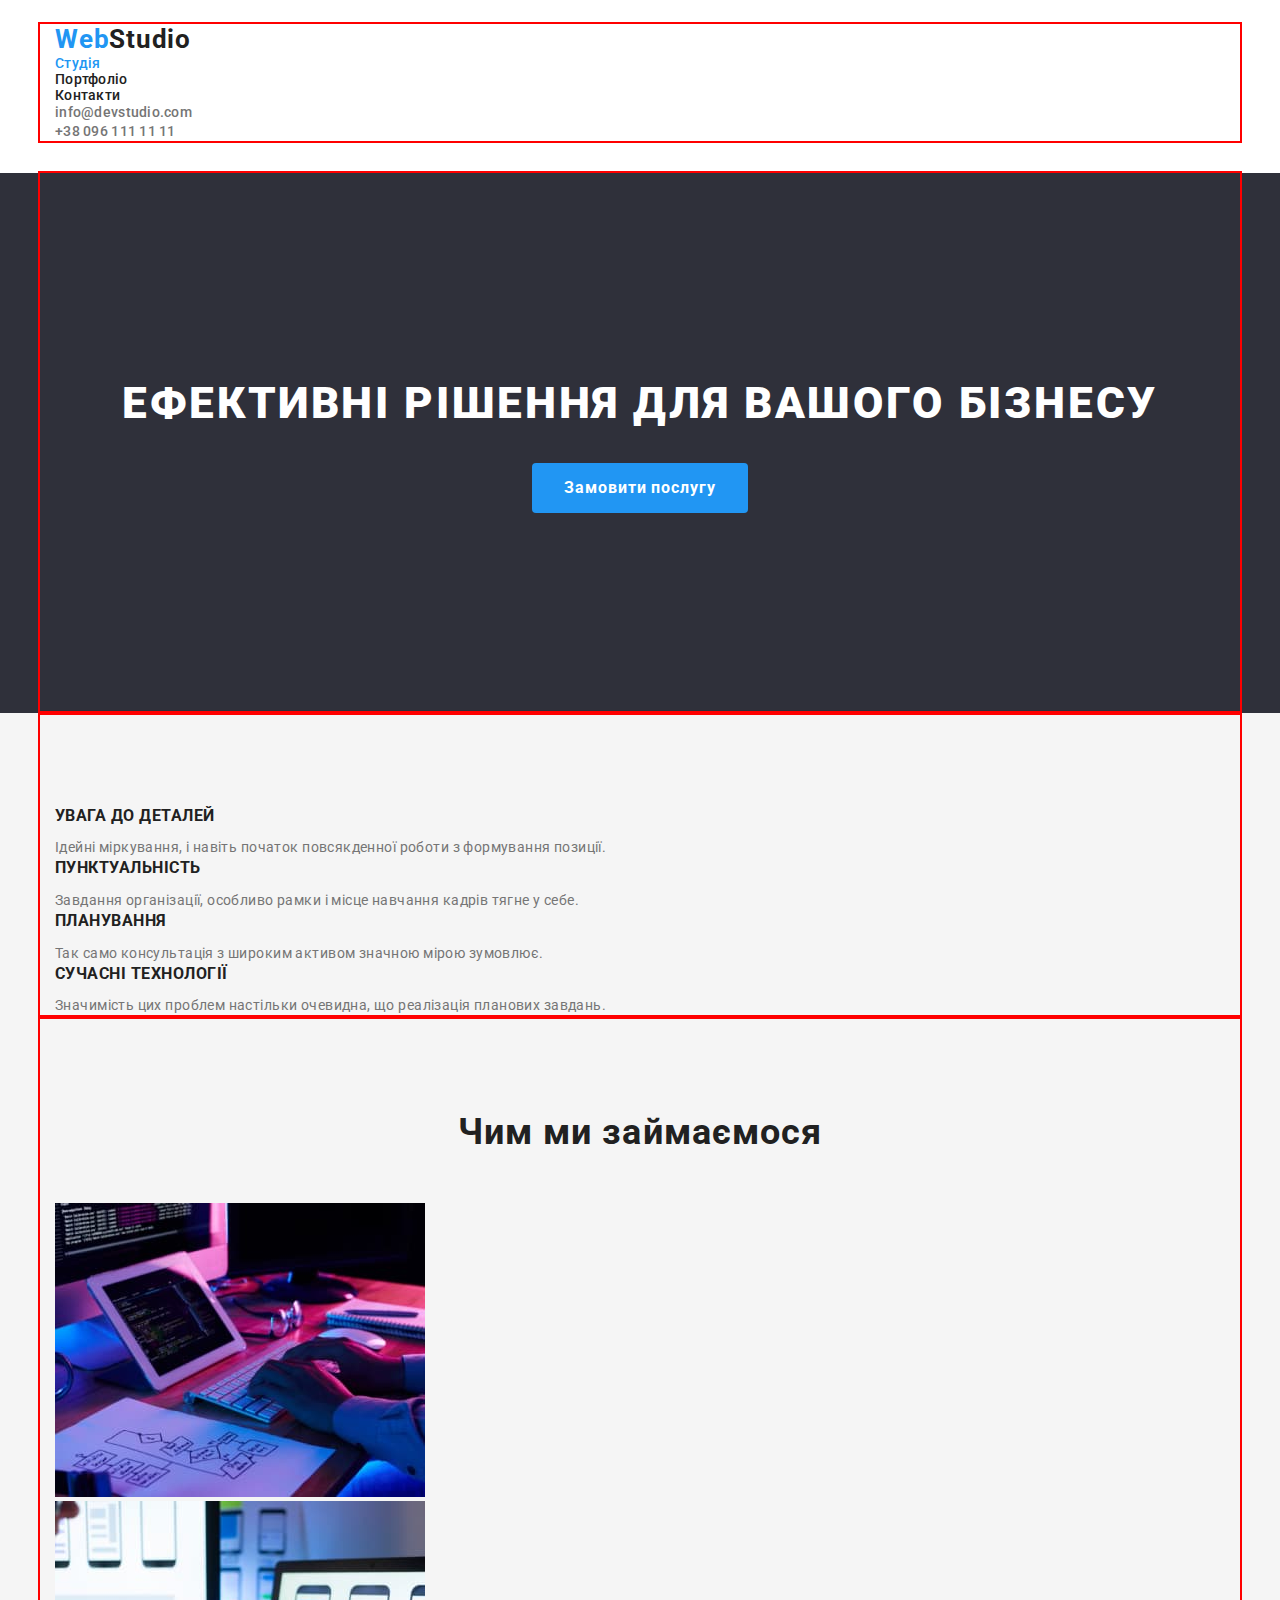
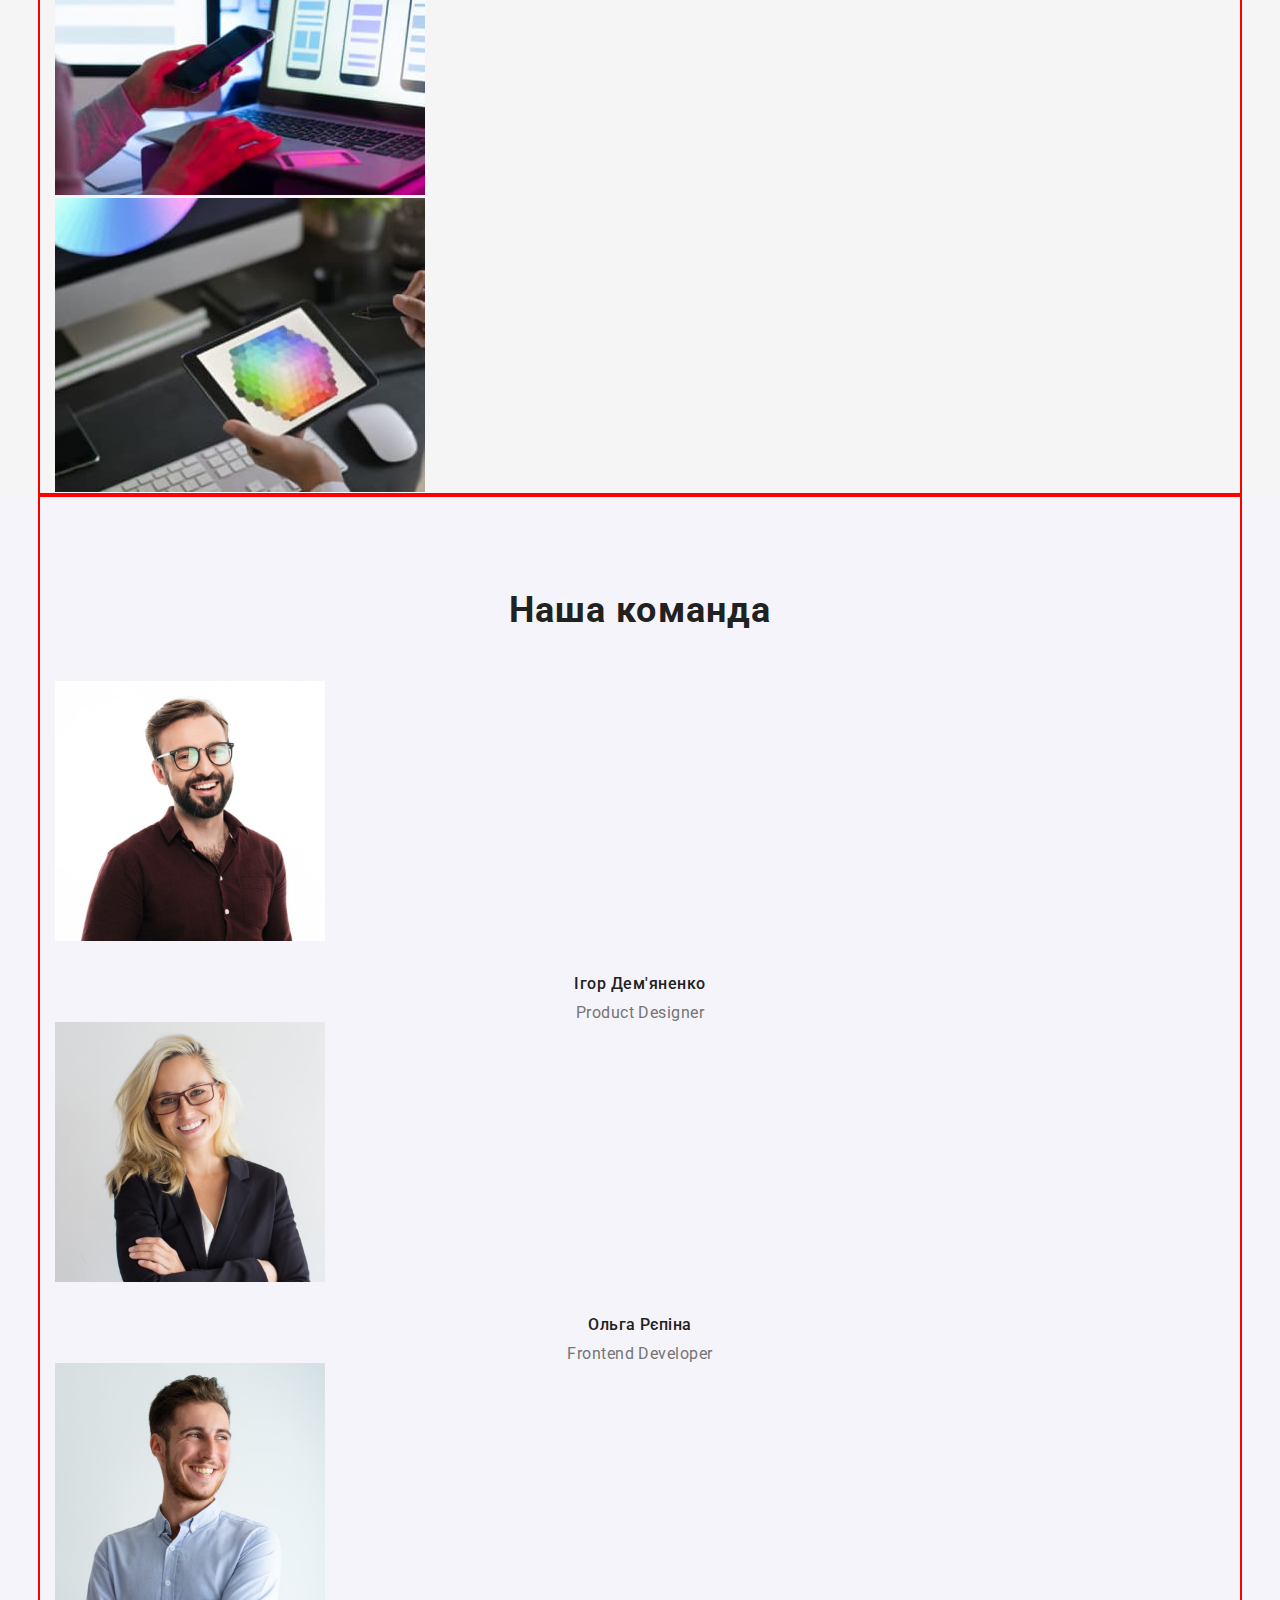
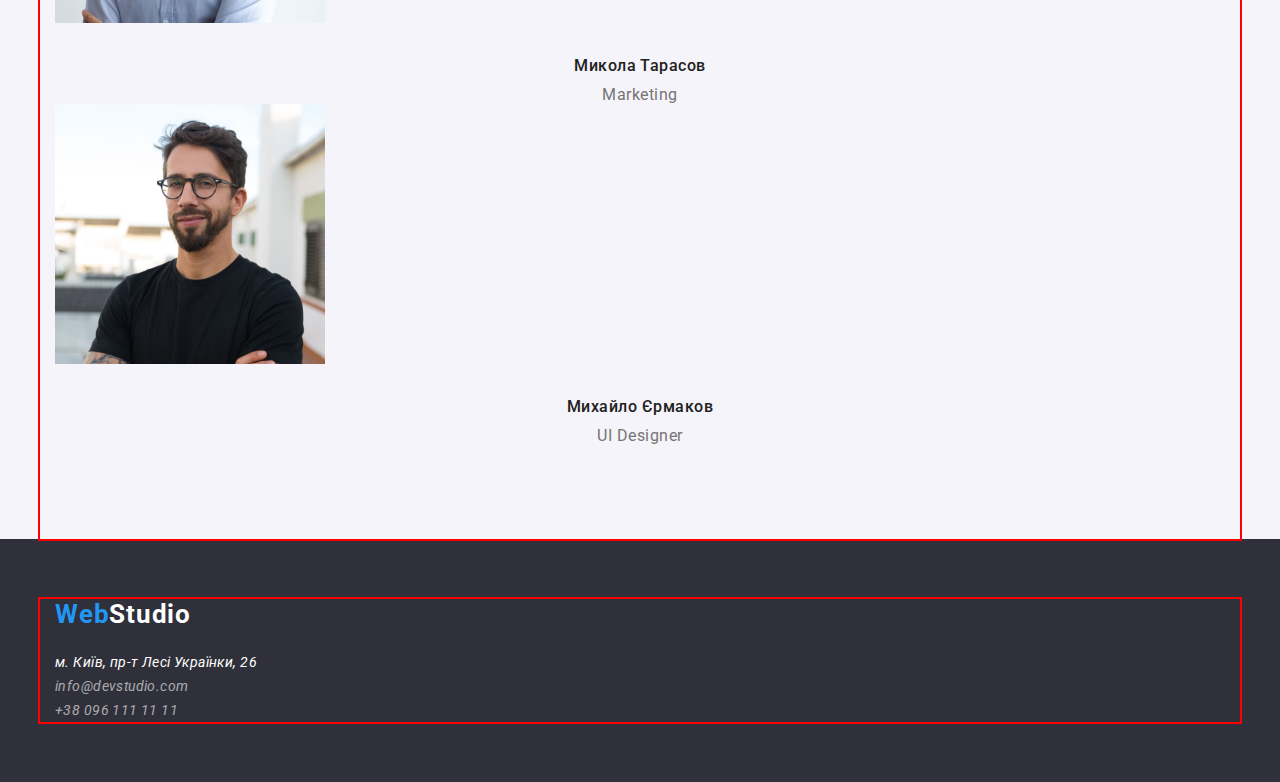
==== index.html @ 2f275de1 "changes" ====
<!DOCTYPE html>
<html lang="en">
  <head>
    <meta charset="UTF-8" />
    <meta http-equiv="X-UA-Compatible" content="IE=edge" />
    <meta name="viewport" content="width=device-width, initial-scale=1.0" />
    <title>Homework</title>
    <link rel="preconnect" href="https://fonts.googleapis.com" />
    <link rel="preconnect" href="https://fonts.gstatic.com" crossorigin />
    <link
      href="https://fonts.googleapis.com/css2?family=Raleway:wght@700&family=Roboto:wght@400;500;700;900&display=swap"
      rel="stylesheet"
    />
    <link
      rel="stylesheet"
      href="https://cdnjs.cloudflare.com/ajax/libs/modern-normalize/1.1.0/modern-normalize.min.css"
    />
    <link rel="stylesheet" href="./css/styles.css" />
  </head>

  <body class="body">
    <header class="page-header">
      <div class="container container-header">
        
        <!-- Header- Logo+navigators -->

        <nav>
          <a href="/" class="interactive-element logo logo-header"
            ><span class="logo-web">Web</span
            ><span class="logo-studio">Studio</span></a
          >
          <ul class="list">
            <li>
              <a
                href="./index.html"
                class="header-list-link interactive-element link header-active-link"
                >Студія</a
              >
            </li>
            <li>
              <a
                href="./portfolio.html"
                class="header-list-link interactive-element link"
                >Портфоліо
              </a>
            </li>
            <li>
              <a href="#" class="header-list-link interactive-element link"
                >Контакти</a
              >
            </li>
          </ul>
        </nav>

        <!-- Contacts-Header -->

        <ul class="list">
          <li>
            <a
              href="mailto:info@devstudio.com"
              class="contacts-mail interactive-element"
              >info@devstudio.com</a
            >
          </li>
          <li>
            <a href="tel:+380961111111" class="contacts-tel interactive-element"
              >+38 096 111 11 11</a
            >
          </li>
        </ul>
      </div>
    </header>

    <main>
      <!-- Hero -->

      <section class="hero-page">
        <div class="container">
          <h1 class="hero-title">Ефективні рішення для вашого бізнесу</h1>
          <button type="button" class="hero-title-button">
            Замовити послугу
          </button>
        </div>
      </section>

      <!-- Opportunities -->

      <section class="page-after-hero">
        <section class="opportunities-page">
          <div class="container">
            <h2 hidden>Наші пропозиції</h2>
            <ul class="list opportunities-list">
              <li>
                <h3 class="opportunities-title">УВАГА ДО ДЕТАЛЕЙ</h3>
                <p class="opportunities-text">
                  Ідейні міркування, і навіть початок повсякденної роботи з
                  формування позиції.
                </p>
              </li>
              <li>
                <h3 class="opportunities-title">ПУНКТУАЛЬНІСТЬ</h3>
                <p class="opportunities-text">
                  Завдання організації, особливо рамки і місце навчання кадрів
                  тягне у себе.
                </p>
              </li>
              <li>
                <h3 class="opportunities-title">ПЛАНУВАННЯ</h3>
                <p class="opportunities-text">
                  Так само консультація з широким активом значною мірою
                  зумовлює.
                </p>
              </li>
              <li>
                <h3 class="opportunities-title">СУЧАСНІ ТЕХНОЛОГІЇ</h3>
                <p class="opportunities-text">
                  Значимість цих проблем настільки очевидна, що реалізація
                  планових завдань.
                </p>
              </li>
            </ul>
          </div>
        </section>

        <!-- What do we do?-->

        <section>
          <div class="container">
            <h2 class="what-we-do">Чим ми займаємося</h2>
            <ul class="list wwd-photo-list">
              <li>
                <img src="./images/image1.jpg" alt="computer" width="370" />
              </li>
              <li>
                <img src="./images/images2.jpg" alt="mobile" width="370" />
              </li>
              <li>
                <img src="./images/image3.jpg" alt="tablet" width="370" />
              </li>
            </ul>
          </div>
        </section>

        <!-- Team -->

        <section class="team-page">
          <div class="container">
            <h2 class="team-title">Наша команда</h2>
            <ul class="list list-team-images">
              <li>
                <img
                  src="./images/person1.jpg"
                  alt="Igor"
                  width="270"
                  class="images-team"
                />
                <h3 class="worker">Ігор Дем'яненко</h3>
                <p class="position">Product Designer</p>
              </li>
              <li>
                <img
                  src="./images/person2.jpg"
                  alt="Olga"
                  width="270"
                  class="images-team"
                />
                <h3 class="worker">Ольга Рєпіна</h3>
                <p class="position">Frontend Developer</p>
              </li>
              <li>
                <img
                  src="./images/person3.jpg"
                  alt="Mykola"
                  width="270"
                  class="images-team"
                />
                <h3 class="worker">Микола Тарасов</h3>
                <p class="position">Marketing</p>
              </li>
              <li>
                <img
                  src="./images/person4.jpg"
                  alt="Mykhailo"
                  width="270"
                  class="images-team"
                />
                <h3 class="worker">Михайло Єрмаков</h3>
                <p class="position">UI Designer</p>
              </li>
            </ul>
          </div>
        </section>
      </section>
    </main>

    <!-- Footer -->

    <footer class="footer">
      <div class="container">

        <!-- Logo2 -->

        <a href="/" class="interactive-element logo logo-footer">
          <span class="logo-web">Web</span
          ><span class="logo-studio-footer">Studio</span></a
        >

        <!-- Address -->

        <address class="address-content">
          <ul class="list">
            <li class="footer-first-li">
              <a
                href="https://goo.gl/maps/HX44u6QqczXMJnG8A"
                target="_blank"
                rel="noopener norefferer nofollow"
                class="interactive-element address link"
              >
                м. Київ, пр-т Лесі Українки, 26
              </a>
            </li>
            <li class="footer-second-li">
              <a
                href="emailto:info@devstudio.com"
                class="footer-mail interactive-element address link"
                >info@devstudio.com</a
              >
            </li>
            <li class="footer-third-li">
              <a
                href="tel:+380961111111"
                class="footer-tel interactive-element address link"
                >+38 096 111 11 11</a
              >
            </li>
          </ul>
        </address>
      </div>
    </footer>
  </body>
</html>
---- css/styles.css ----
:root {
  --main-color: #ffffff;
  --accend-color: #2196f3;
  --black-color: #212121;
  --gray-color: #757575;
  --darkgray-color: #2f303a;
  --rgba-color: rgba(255, 255, 255, 0.6);
  --button-color: #f5f4fa;
  --button-active: #188ce8;
  --background-color-second: #F5F5F5;

  --specific-position: 94px;
  --specific-second-position: 30px;
}

h1,
h2,
h3,
h4,
h5,
h6,
p,
ul {
  margin-top: 0;
  margin-bottom: 0;
  padding: 0;
}

.body {
  font-family: "Roboto", sans-serif;
  font-size: 14px;
  background-color: var(--main-color);
  color: var(--black-color);
}

.container {
  width: 1200px;
  margin: 0 auto;
  padding: 0 15px;

  outline: 2px solid red;
}

.list {
  list-style: none;
  padding: 0;
  margin: 0;

}

/* Header */

.page-header {
        background-color: var(--main-color);
        padding-top: 24px; 
        padding-bottom: 32px;
}

/* Logo */

.logo {
  font-weight: 700;
  font-size: 26px;
  line-height: calc(31 / 26);
  letter-spacing: 0.03em;

  text-decoration: none;
}

.logo-header {
  padding-bottom: 25px;
}

.logo-web {
  color: var(--accend-color);
}

.logo-studio {
  color: var(--black-color);
}

/* Header Navigation List */

.link {
  text-decoration: none;
}

.header-list-link {
  font-weight: 500;
  line-height: calc(16 / 14);
  letter-spacing: 0.02em;
  color: var(--black-color);
}

.header-active-link {
  color: var(--accend-color);
}

/* Contacts */

.contacts-mail {
  font-weight: 500;
  line-height: calc(16 / 12);
  letter-spacing: 0.02em;
  text-decoration: none;
  color: var(--gray-color);
}

.contacts-tel {
  font-weight: 500;
  line-height: calc(16 / 12);
  letter-spacing: 0.02em;
  text-decoration: none;

  color: var(--gray-color);
}

/* Hero */

.hero-page {
  background-color: var(--darkgray-color);
  text-align: center;
}

.hero-title {
  font-weight: 900;
  font-size: 44px;
  line-height: calc(60 / 44);
  text-align: center;
  letter-spacing: 0.06em;
  text-transform: uppercase;

  color: var(--main-color);

  padding-top: 200px;

}

.hero-title-button {
  font-weight: 700;
  font-size: 16px;
  line-height: calc(30 / 16);
  display: flex;
  align-items: center;
  letter-spacing: 0.06em;
  font-family: inherit;
  cursor: pointer;

  color: var(--main-color);
  background-color: var(--accend-color);

  display: inline-block;
  
  margin-top: var(--specific-second-position); 
  margin-bottom: 200px;
  
  border-radius: 4px;
  border: none;
  min-width: 216px;

  padding: 10px 32px;
}

/* Opportunities */

.page-after-hero {
  background-color: var(--background-color-second)
}

.opportunities-list {
  padding-top: var(--specific-position);
}

.opportunities-title {
  font-weight: 700;
  line-height: calc(16 / 14);
  letter-spacing: 0.03em;
  text-transform: uppercase;

  color: var(--black-color);
}

.opportunities-text {
  font-weight: 400;
  line-height: calc(24 / 14);
  letter-spacing: 0.03em;

  color: var(--gray-color);

  margin-top: 10px;
}



/* What do we do? */

.what-we-do {
  font-weight: 700;
  font-size: 36px;
  line-height: calc(42 / 36);
  text-align: center;
  letter-spacing: 0.03em;

  color: var(--black-color);

  padding-top: var(--specific-position);
}

.wwd-photo-list {
  padding-top: 50px;
}

/* Team */

.team-page {
  background-color: var(--button-color);
}

.team-title {
  font-weight: 700;
  font-size: 36px;
  line-height: calc(42 / 36);
  text-align: center;
  letter-spacing: 0.03em;

  color: var(--black-color);

  padding-top: var(--specific-position);
}

.list-team-images {
  padding-top: 50px;
  padding-bottom: var(--specific-position);
}

.worker {
  font-weight: 500;
  font-size: 16px;
  line-height: calc(19 / 16);
  text-align: center;
  letter-spacing: 0.03em;

  color: var(--black-color);

  padding-top: var(--specific-second-position);
}

.position {
  font-weight: 400;
  font-size: 16px;
  line-height: calc(19 / 16);
  text-align: center;
  letter-spacing: 0.03em;

  color: var(--gray-color);

  padding-top: 10px;
}

/* Footer */

.footer {
  background-color: var(--darkgray-color);
  padding-top: 60px;
  padding-bottom: 60px;
}

.logo-studio-footer {
  color: var(--main-color);
}

.address {
  font-weight: 400;
  line-height: calc(24 / 14);
  letter-spacing: 0.03em;
  color: var(--main-color);
}

.address-content {
  margin-top: 20px;
}

.footer-mail {
  color: var(--rgba-color);
  margin-top: 9px;
}

.footer-tel {
  color: var(--rgba-color);
  margin-top: 9px;
}

/* All interactive elements */

.interactive-element:hover {
  color: var(--accend-color);
}

.interactive-element:focus {
  color: var(--accend-color);
}

/* Portfolio page */

.portfolio-page {
  background-color: var(--background-color-second);
  padding-bottom: var(--specific-position);
}

/* Buttons */

.button-list {
  list-style: none;
  
  padding-top: var(--specific-position);

}

.portfolio-buttons {
  font-family: inherit;
  font-weight: 500;
  font-size: 16px;
  line-height: calc(24 / 16);
  text-align: center;
  letter-spacing: 0.03em;
  cursor: pointer;
}

.button-all {
  color: var(--main-color);
  background-color: var(--accend-color);
}

.button {
  color: var(--black-color);
  background-color: var(--button-color);
}

.portfolio-buttons:hover {
  color: var(--button-active);
  background-color: var(--main-color);
}

.portfolio-buttons:focus {
  background-color: var(--main-color);
  color: var(--button-active);
}

/* Photos */

.gallery-list {
  list-style: none;

  margin-top: 34px;
}

.galley-name {
  font-weight: 700;
  font-size: 18px;
  line-height: calc(36 / 18);
  letter-spacing: 0.06em;

  margin-top: 9px;
}

.gallery-describtion {
  font-weight: 400;
  font-size: 16px;
  line-height: var(--specific-second-position);
  letter-spacing: 0.03em;

  color: var(--gray-color);

  margin-top: 4px;
}

.second-photo-column {
  margin-top: var(--specific-second-position);
}

.third-photo-column {
  margin-top: var(--specific-second-position);
}
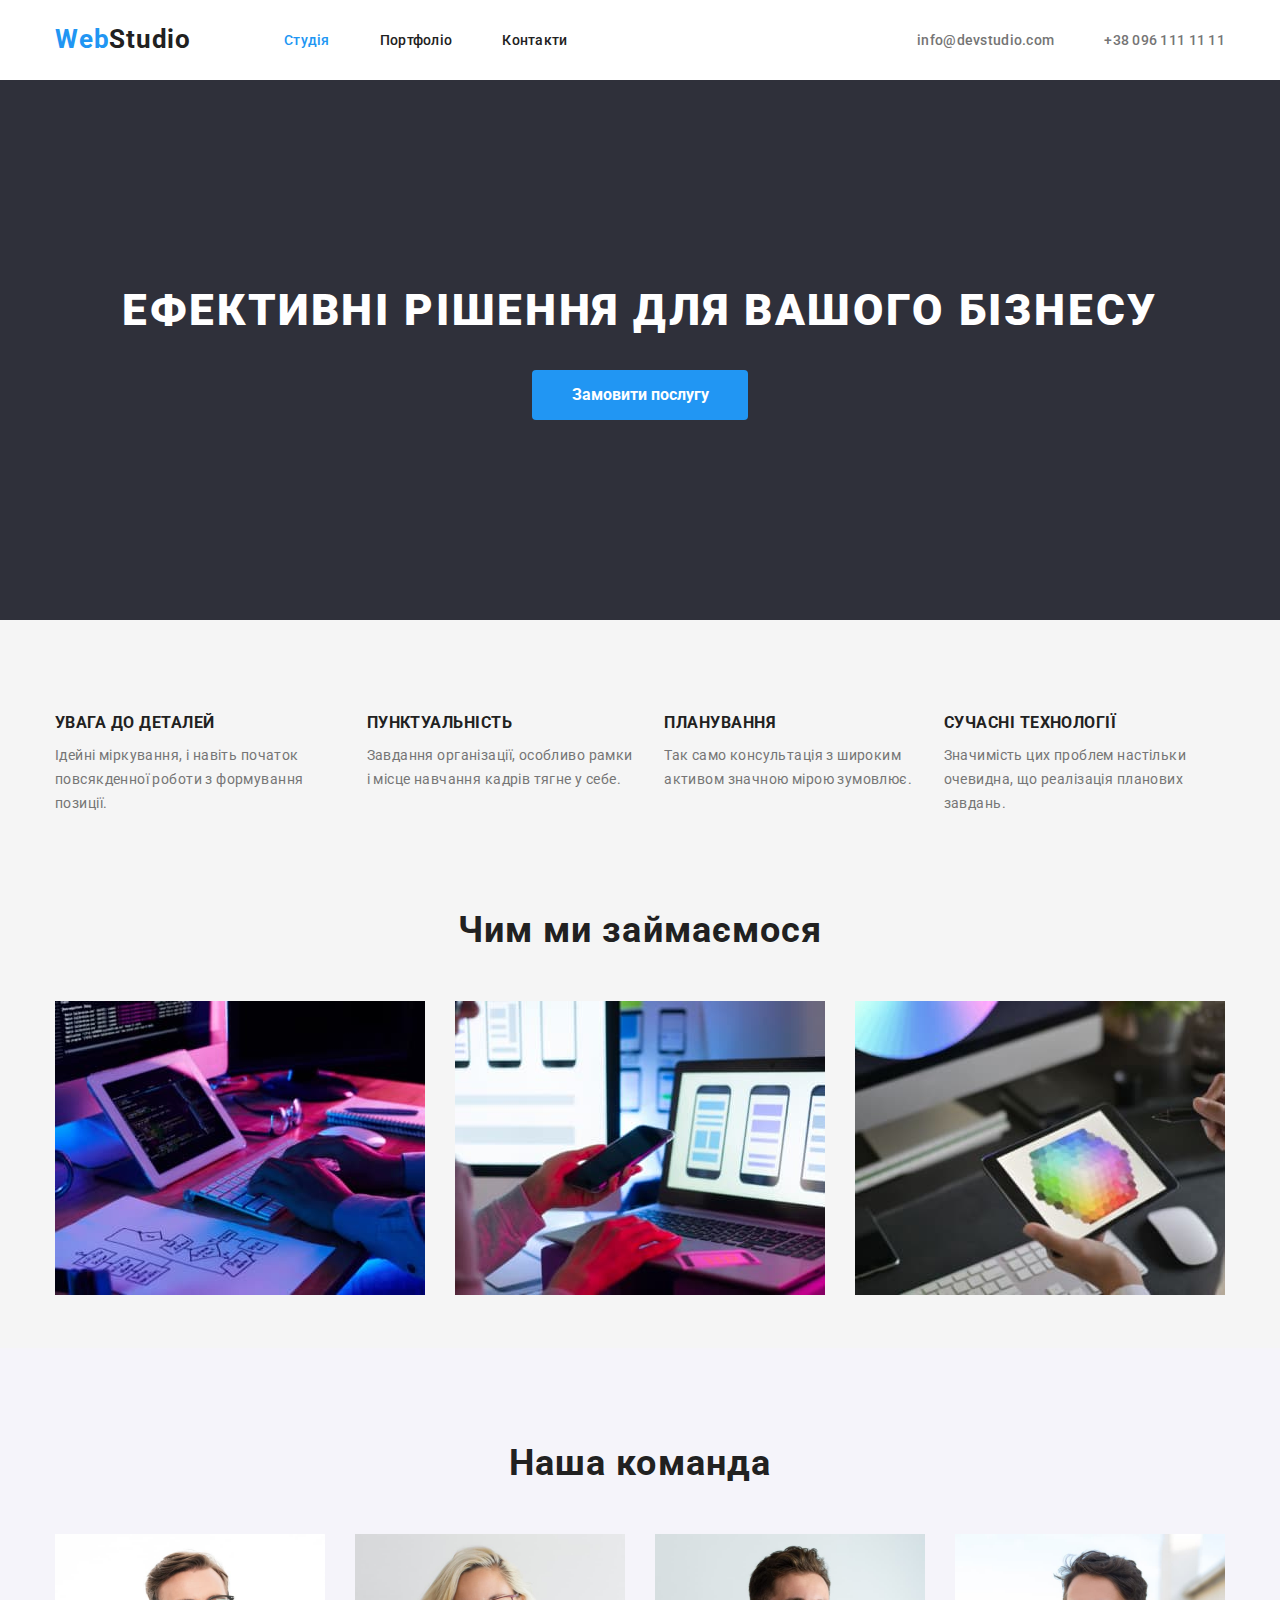
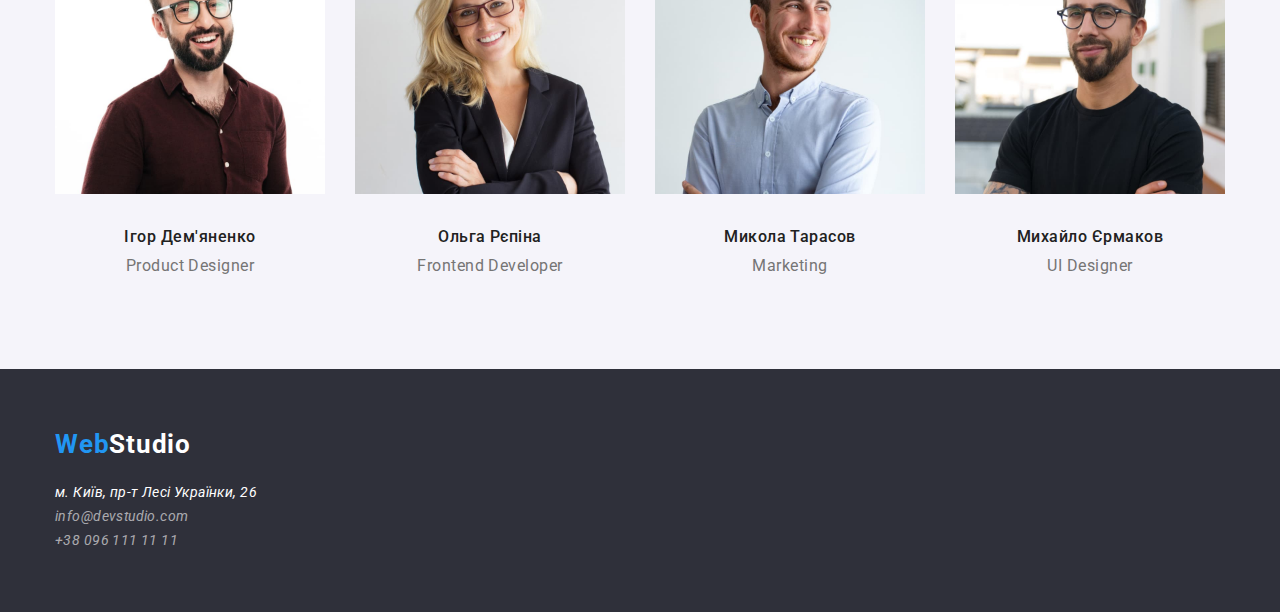
==== commit c7ab20fa: "changing" ====
--- a/index.html
+++ b/index.html
@@ -19,59 +19,43 @@
   </head>
 
   <body class="body">
-    <header class="page-header">
-      <div class="container container-header">
-        
-        <!-- Header- Logo+navigators -->
-
-        <nav>
-          <a href="/" class="interactive-element logo logo-header"
-            ><span class="logo-web">Web</span
-            ><span class="logo-studio">Studio</span></a
-          >
-          <ul class="list">
-            <li>
-              <a
-                href="./index.html"
-                class="header-list-link interactive-element link header-active-link"
-                >Студія</a
-              >
-            </li>
-            <li>
-              <a
-                href="./portfolio.html"
-                class="header-list-link interactive-element link"
-                >Портфоліо
-              </a>
-            </li>
-            <li>
-              <a href="#" class="header-list-link interactive-element link"
-                >Контакти</a
-              >
-            </li>
-          </ul>
-        </nav>
-
-        <!-- Contacts-Header -->
-
-        <ul class="list">
-          <li>
-            <a
-              href="mailto:info@devstudio.com"
-              class="contacts-mail interactive-element"
-              >info@devstudio.com</a
-            >
+  <header class="page-header">
+    <div class="container container-header">
+  
+      <!-- Header- Logo+navigators -->
+  
+      <nav class="header-nav">
+        <a href="/" class="interactive-element logo logo-header"><span class="logo-web">Web</span><span
+            class="logo-studio">Studio</span></a>
+        <ul class="list header-nav-list">
+          <li class="item">
+            <a href="./index.html" class="header-list-link interactive-element link header-active-link">Студія</a>
           </li>
-          <li>
-            <a href="tel:+380961111111" class="contacts-tel interactive-element"
-              >+38 096 111 11 11</a
-            >
+          <li class="item">
+            <a href="./portfolio.html" class="header-list-link interactive-element link">Портфоліо
+            </a>
+          </li>
+          <li class="item">
+            <a href="#" class="header-list-link interactive-element link">Контакти</a>
           </li>
         </ul>
-      </div>
-    </header>
+      </nav>
+  
+      <!-- Contacts -->
+  
+      <ul class="list list-contacts">
+        <li class="item">
+          <a href="mailto:info@devstudio.com" class="contacts-mail interactive-element">info@devstudio.com</a>
+        </li>
+        <li>
+          <a href="tel:+380961111111" class="contacts-tel interactive-element">+38 096 111 11 11</a>
+        </li class="item">
+      </ul>
+    </div>
+  </header>
 
     <main>
+
       <!-- Hero -->
 
       <section class="hero-page">
@@ -84,62 +68,62 @@
       </section>
 
       <!-- Opportunities -->
-
-      <section class="page-after-hero">
-        <section class="opportunities-page">
-          <div class="container">
-            <h2 hidden>Наші пропозиції</h2>
-            <ul class="list opportunities-list">
-              <li>
-                <h3 class="opportunities-title">УВАГА ДО ДЕТАЛЕЙ</h3>
-                <p class="opportunities-text">
-                  Ідейні міркування, і навіть початок повсякденної роботи з
-                  формування позиції.
-                </p>
-              </li>
-              <li>
-                <h3 class="opportunities-title">ПУНКТУАЛЬНІСТЬ</h3>
-                <p class="opportunities-text">
-                  Завдання організації, особливо рамки і місце навчання кадрів
-                  тягне у себе.
-                </p>
-              </li>
-              <li>
-                <h3 class="opportunities-title">ПЛАНУВАННЯ</h3>
-                <p class="opportunities-text">
-                  Так само консультація з широким активом значною мірою
-                  зумовлює.
-                </p>
-              </li>
-              <li>
-                <h3 class="opportunities-title">СУЧАСНІ ТЕХНОЛОГІЇ</h3>
-                <p class="opportunities-text">
-                  Значимість цих проблем настільки очевидна, що реалізація
-                  планових завдань.
-                </p>
-              </li>
-            </ul>
-          </div>
-        </section>
-
-        <!-- What do we do?-->
-
-        <section>
-          <div class="container">
-            <h2 class="what-we-do">Чим ми займаємося</h2>
-            <ul class="list wwd-photo-list">
-              <li>
-                <img src="./images/image1.jpg" alt="computer" width="370" />
-              </li>
-              <li>
-                <img src="./images/images2.jpg" alt="mobile" width="370" />
-              </li>
-              <li>
-                <img src="./images/image3.jpg" alt="tablet" width="370" />
-              </li>
-            </ul>
-          </div>
-        </section>
+<section class="page-after-hero">
+<section class="opportunities-page">
+  <div class="container opportunities-container">
+    <h2 hidden>Наші пропозиції</h2>
+    <ul class="list opportunities-list">
+      <li class="item">
+        <h3 class="opportunities-title">УВАГА ДО ДЕТАЛЕЙ</h3>
+        <p class="opportunities-text">
+          Ідейні міркування, і навіть початок повсякденної роботи з
+          формування позиції.
+        </p>
+      </li>
+      <li class="item">
+        <h3 class="opportunities-title">ПУНКТУАЛЬНІСТЬ</h3>
+        <p class="opportunities-text">
+          Завдання організації, особливо рамки і місце навчання кадрів
+          тягне у себе.
+        </p>
+      </li>
+      <li class="item">
+        <h3 class="opportunities-title">ПЛАНУВАННЯ</h3>
+        <p class="opportunities-text">
+          Так само консультація з широким активом значною мірою
+          зумовлює.
+        </p>
+      </li>
+      <li class="item">
+        <h3 class="opportunities-title">СУЧАСНІ ТЕХНОЛОГІЇ</h3>
+        <p class="opportunities-text">
+          Значимість цих проблем настільки очевидна, що реалізація
+          планових завдань.
+        </p>
+      </li>
+    </ul>
+  </div>
+</section>
+
+<!-- What do we do?-->
+
+<section>
+  <div class="container">
+    <h2 class="what-we-do">Чим ми займаємося</h2>
+    <ul class="list wwd-photo-list">
+      <li class="item">
+        <img src="./images/image1.jpg" alt="computer" width="370" />
+      </li>
+      <li class="item">
+        <img src="./images/images2.jpg" alt="mobile" width="370" />
+      </li>
+      <li class="item">
+        <img src="./images/image3.jpg" alt="tablet" width="370" />
+      </li>
+    </ul>
+  </div>
+</section>
+</section>
 
         <!-- Team -->
 
@@ -147,7 +131,7 @@
           <div class="container">
             <h2 class="team-title">Наша команда</h2>
             <ul class="list list-team-images">
-              <li>
+              <li class="item">
                 <img
                   src="./images/person1.jpg"
                   alt="Igor"
@@ -157,7 +141,7 @@
                 <h3 class="worker">Ігор Дем'яненко</h3>
                 <p class="position">Product Designer</p>
               </li>
-              <li>
+              <li class="item">
                 <img
                   src="./images/person2.jpg"
                   alt="Olga"
@@ -167,7 +151,7 @@
                 <h3 class="worker">Ольга Рєпіна</h3>
                 <p class="position">Frontend Developer</p>
               </li>
-              <li>
+              <li class="item">
                 <img
                   src="./images/person3.jpg"
                   alt="Mykola"
@@ -177,7 +161,7 @@
                 <h3 class="worker">Микола Тарасов</h3>
                 <p class="position">Marketing</p>
               </li>
-              <li>
+              <li class="item">
                 <img
                   src="./images/person4.jpg"
                   alt="Mykhailo"
@@ -189,7 +173,6 @@
               </li>
             </ul>
           </div>
-        </section>
       </section>
     </main>
 
@@ -197,7 +180,6 @@
 
     <footer class="footer">
       <div class="container">
-
         <!-- Logo2 -->
 
         <a href="/" class="interactive-element logo logo-footer">
--- a/css/styles.css
+++ b/css/styles.css
@@ -27,6 +27,12 @@
   padding: 0;
 }
 
+.list {
+  list-style: none;
+  padding: 0;
+  margin: 0;
+}
+
 .body {
   font-family: "Roboto", sans-serif;
   font-size: 14px;
@@ -38,26 +44,28 @@
   width: 1200px;
   margin: 0 auto;
   padding: 0 15px;
-
-  outline: 2px solid red;
-}
-
-.list {
-  list-style: none;
-  padding: 0;
-  margin: 0;
-
+}
+
+.link {
+  text-decoration: none;
 }
 
 /* Header */
 
 .page-header {
         background-color: var(--main-color);
-        padding-top: 24px; 
-        padding-bottom: 32px;
+}
+
+.container-header {
+  display: flex;
 }
 
 /* Logo */
+
+.header-nav {
+  display: flex;
+  align-items: center;
+}
 
 .logo {
   font-weight: 700;
@@ -69,6 +77,12 @@
 }
 
 .logo-header {
+  display: flex;
+  align-content: center; 
+  justify-content: flex-end;
+
+  margin-right: 93px;
+  padding-top: 24px;
   padding-bottom: 25px;
 }
 
@@ -82,29 +96,61 @@
 
 /* Header Navigation List */
 
-.link {
-  text-decoration: none;
+.header-nav {
+  display: flex;
+}
+
+.header-nav-list {
+  display: flex;
+  /* margin-right: 344px; */
+}
+
+.header-nav-list .item {
+margin-right: 50px;
+}
+
+.header-nav-list .item:last-child {
+  margin-right: 0;
 }
 
 .header-list-link {
   font-weight: 500;
   line-height: calc(16 / 14);
   letter-spacing: 0.02em;
-  color: var(--black-color);
-}
+
+  color: var(--black-color);
+
+  display: block;
+  padding-top: 32px;
+  padding-bottom: 32px;
+}
+
 
 .header-active-link {
   color: var(--accend-color);
 }
 
 /* Contacts */
+
+.list-contacts {
+  display: flex;
+  align-items: center;
+  margin-left: auto;
+}
+
+.list-contacts .item + .item {
+  margin-left: 50px;
+}
 
 .contacts-mail {
   font-weight: 500;
   line-height: calc(16 / 12);
   letter-spacing: 0.02em;
   text-decoration: none;
+  
   color: var(--gray-color);
+
+  margin-right: 50px;
 }
 
 .contacts-tel {
@@ -141,12 +187,9 @@
   font-weight: 700;
   font-size: 16px;
   line-height: calc(30 / 16);
-  display: flex;
-  align-items: center;
-  letter-spacing: 0.06em;
   font-family: inherit;
   cursor: pointer;
-
+  
   color: var(--main-color);
   background-color: var(--accend-color);
 
@@ -170,6 +213,12 @@
 
 .opportunities-list {
   padding-top: var(--specific-position);
+
+  display: flex;
+}
+
+.opportunities-list .item + .item {
+  margin-left: 30px;
 }
 
 .opportunities-title {
@@ -180,6 +229,7 @@
 
   color: var(--black-color);
 }
+
 
 .opportunities-text {
   font-weight: 400;
@@ -191,8 +241,6 @@
   margin-top: 10px;
 }
 
-
-
 /* What do we do? */
 
 .what-we-do {
@@ -208,8 +256,17 @@
 }
 
 .wwd-photo-list {
+  display: flex;
+
   padding-top: 50px;
-}
+  padding-bottom: 50px;
+}
+
+.wwd-photo-list .item + .item {
+  margin-left: 30px;
+
+}
+
 
 /* Team */
 
@@ -232,6 +289,17 @@
 .list-team-images {
   padding-top: 50px;
   padding-bottom: var(--specific-position);
+
+  display: flex;
+  justify-content: space-between;
+}
+
+.list-team-images .item {
+  width: calc((100%-30px)/2);
+}
+
+.list-team-images > .item:not(:last-child) {
+  margin-right: 30px;
 }
 
 .worker {
@@ -315,6 +383,18 @@
   
   padding-top: var(--specific-position);
 
+  display: flex;
+  justify-content: center;
+
+}
+
+.button-list .item {
+    border-radius: 4px;
+    border: none;
+}
+
+.button-list .item + .item {
+  margin-left: 8px;
 }
 
 .portfolio-buttons {
@@ -322,7 +402,6 @@
   font-weight: 500;
   font-size: 16px;
   line-height: calc(24 / 16);
-  text-align: center;
   letter-spacing: 0.03em;
   cursor: pointer;
 }
@@ -353,9 +432,22 @@
   list-style: none;
 
   margin-top: 34px;
-}
-
-.galley-name {
+
+  display: flex;
+  flex-wrap: wrap;
+}
+
+.gallery-list > .item {
+  width: 370px;
+  margin-right: 30px;
+  margin-top: 30px;
+}
+
+.gallery-list>.item:nth-child(3n) {
+  margin-right: 0;
+}
+
+.gallery-name {
   font-weight: 700;
   font-size: 18px;
   line-height: calc(36 / 18);
@@ -375,11 +467,5 @@
   margin-top: 4px;
 }
 
-.second-photo-column {
-  margin-top: var(--specific-second-position);
-}
-
-.third-photo-column {
-  margin-top: var(--specific-second-position);
-}
-
+
+
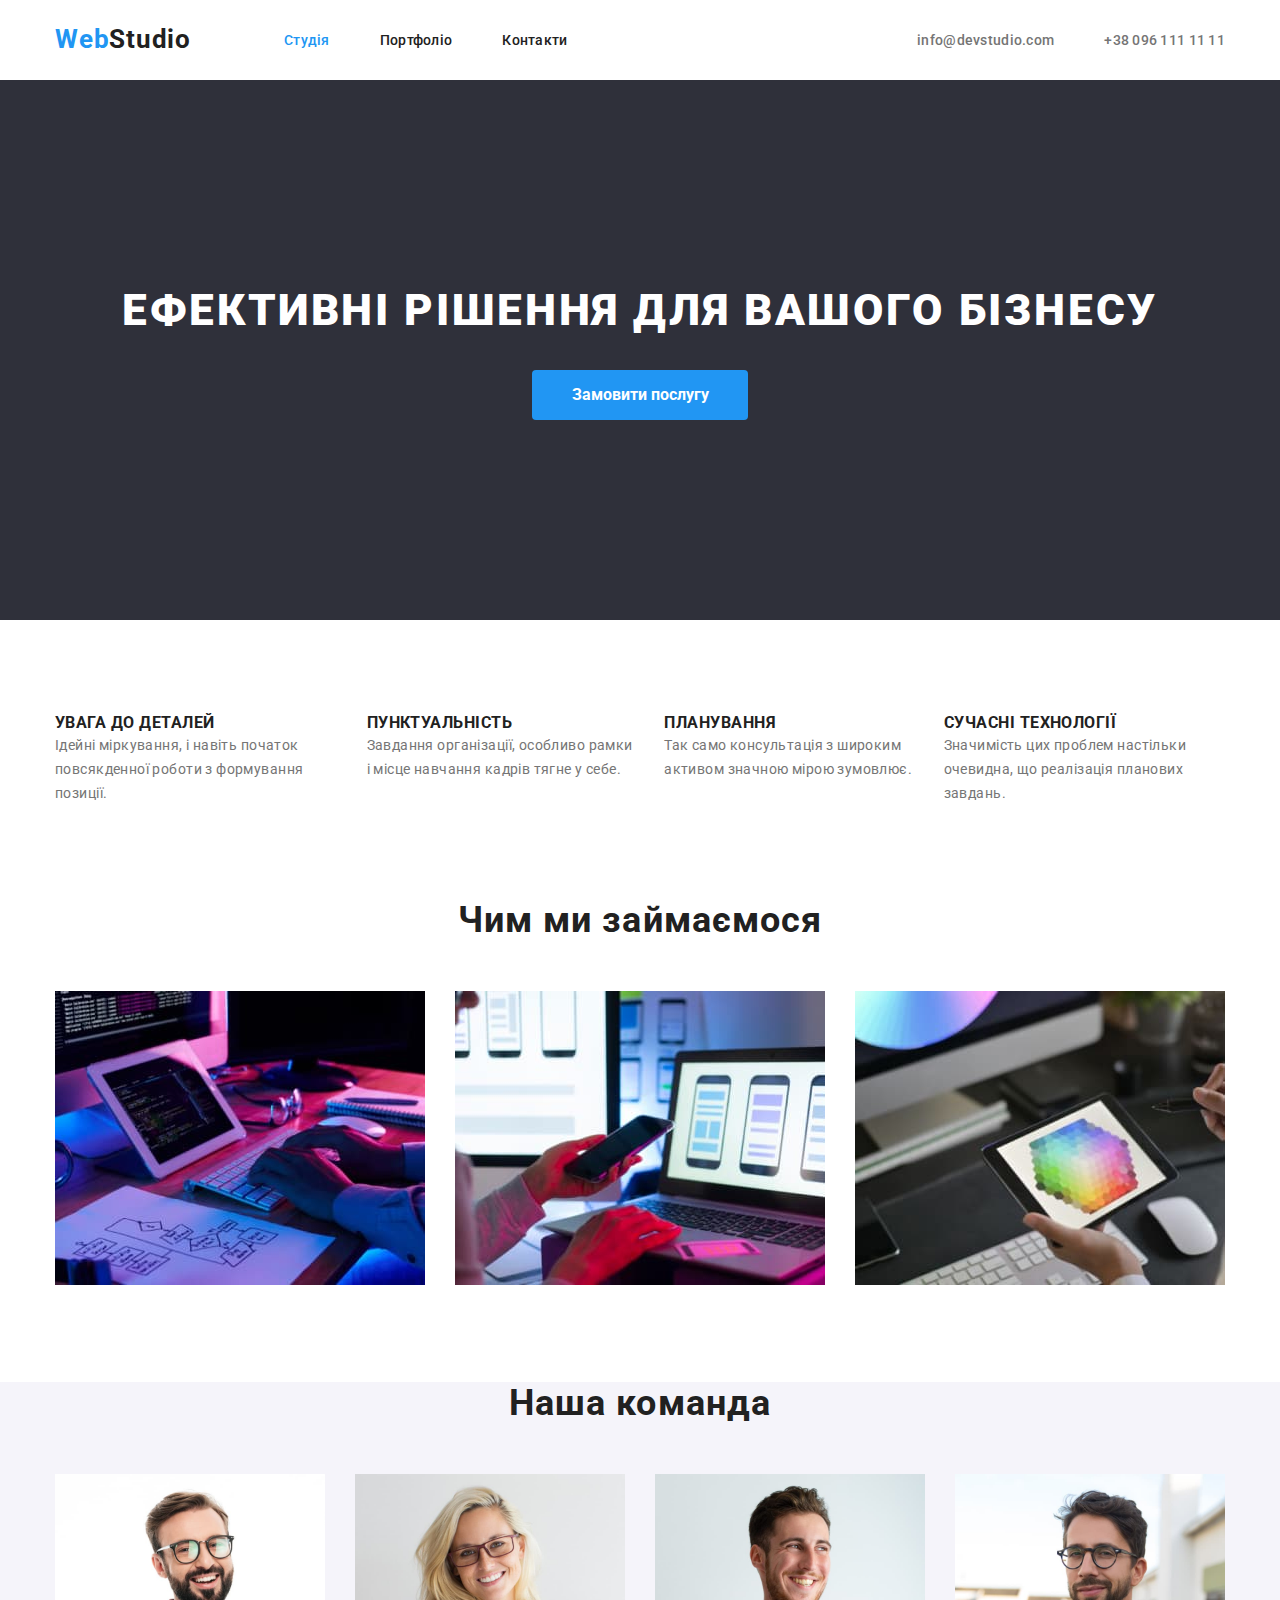
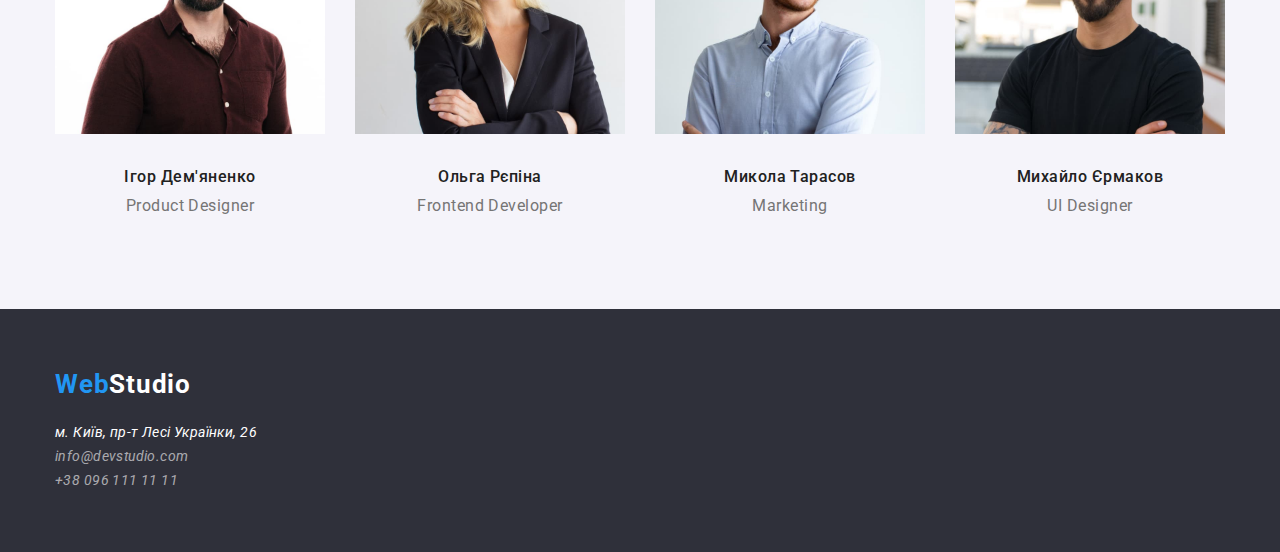
==== commit ae9d6d4f: "changings" ====
--- a/index.html
+++ b/index.html
@@ -19,46 +19,61 @@
   </head>
 
   <body class="body">
-  <header class="page-header">
-    <div class="container container-header">
-  
-      <!-- Header- Logo+navigators -->
-  
-      <nav class="header-nav">
-        <a href="/" class="interactive-element logo logo-header"><span class="logo-web">Web</span><span
-            class="logo-studio">Studio</span></a>
-        <ul class="list header-nav-list">
+    <header class="page-header">
+      <div class="container container-header">
+        <!-- Header- Logo+navigators -->
+
+        <nav class="header-nav">
+          <a href="/" class="interactive-element logo logo-header"
+            ><span class="logo-web">Web</span
+            ><span class="logo-studio">Studio</span></a
+          >
+          <ul class="list header-nav-list">
+            <li class="item">
+              <a
+                href="./index.html"
+                class="header-list-link interactive-element link header-active-link"
+                >Студія</a
+              >
+            </li>
+            <li class="item">
+              <a
+                href="./portfolio.html"
+                class="header-list-link interactive-element link"
+                >Портфоліо
+              </a>
+            </li>
+            <li class="item">
+              <a href="#" class="header-list-link interactive-element link"
+                >Контакти</a
+              >
+            </li>
+          </ul>
+        </nav>
+
+        <!-- Contacts -->
+
+        <ul class="list list-contacts">
           <li class="item">
-            <a href="./index.html" class="header-list-link interactive-element link header-active-link">Студія</a>
+            <a
+              href="mailto:info@devstudio.com"
+              class="contacts-mail interactive-element"
+              >info@devstudio.com</a
+            >
           </li>
-          <li class="item">
-            <a href="./portfolio.html" class="header-list-link interactive-element link">Портфоліо
-            </a>
-          </li>
-          <li class="item">
-            <a href="#" class="header-list-link interactive-element link">Контакти</a>
+          <li>
+            <a href="tel:+380961111111" class="contacts-tel interactive-element"
+              >+38 096 111 11 11</a
+            >
           </li>
         </ul>
-      </nav>
-  
-      <!-- Contacts -->
-  
-      <ul class="list list-contacts">
-        <li class="item">
-          <a href="mailto:info@devstudio.com" class="contacts-mail interactive-element">info@devstudio.com</a>
-        </li>
-        <li>
-          <a href="tel:+380961111111" class="contacts-tel interactive-element">+38 096 111 11 11</a>
-        </li class="item">
-      </ul>
-    </div>
-  </header>
+      </div>
+    </header>
 
     <main>
-
       <!-- Hero -->
 
-      <section class="hero-page">
+      <section class="section hero-page">
         <div class="container">
           <h1 class="hero-title">Ефективні рішення для вашого бізнесу</h1>
           <button type="button" class="hero-title-button">
@@ -68,111 +83,110 @@
       </section>
 
       <!-- Opportunities -->
-<section class="page-after-hero">
-<section class="opportunities-page">
-  <div class="container opportunities-container">
-    <h2 hidden>Наші пропозиції</h2>
-    <ul class="list opportunities-list">
-      <li class="item">
-        <h3 class="opportunities-title">УВАГА ДО ДЕТАЛЕЙ</h3>
-        <p class="opportunities-text">
-          Ідейні міркування, і навіть початок повсякденної роботи з
-          формування позиції.
-        </p>
-      </li>
-      <li class="item">
-        <h3 class="opportunities-title">ПУНКТУАЛЬНІСТЬ</h3>
-        <p class="opportunities-text">
-          Завдання організації, особливо рамки і місце навчання кадрів
-          тягне у себе.
-        </p>
-      </li>
-      <li class="item">
-        <h3 class="opportunities-title">ПЛАНУВАННЯ</h3>
-        <p class="opportunities-text">
-          Так само консультація з широким активом значною мірою
-          зумовлює.
-        </p>
-      </li>
-      <li class="item">
-        <h3 class="opportunities-title">СУЧАСНІ ТЕХНОЛОГІЇ</h3>
-        <p class="opportunities-text">
-          Значимість цих проблем настільки очевидна, що реалізація
-          планових завдань.
-        </p>
-      </li>
-    </ul>
-  </div>
-</section>
-
-<!-- What do we do?-->
-
-<section>
-  <div class="container">
-    <h2 class="what-we-do">Чим ми займаємося</h2>
-    <ul class="list wwd-photo-list">
-      <li class="item">
-        <img src="./images/image1.jpg" alt="computer" width="370" />
-      </li>
-      <li class="item">
-        <img src="./images/images2.jpg" alt="mobile" width="370" />
-      </li>
-      <li class="item">
-        <img src="./images/image3.jpg" alt="tablet" width="370" />
-      </li>
-    </ul>
-  </div>
-</section>
-</section>
-
-        <!-- Team -->
-
-        <section class="team-page">
-          <div class="container">
-            <h2 class="team-title">Наша команда</h2>
-            <ul class="list list-team-images">
-              <li class="item">
-                <img
-                  src="./images/person1.jpg"
-                  alt="Igor"
-                  width="270"
-                  class="images-team"
-                />
-                <h3 class="worker">Ігор Дем'яненко</h3>
-                <p class="position">Product Designer</p>
-              </li>
-              <li class="item">
-                <img
-                  src="./images/person2.jpg"
-                  alt="Olga"
-                  width="270"
-                  class="images-team"
-                />
-                <h3 class="worker">Ольга Рєпіна</h3>
-                <p class="position">Frontend Developer</p>
-              </li>
-              <li class="item">
-                <img
-                  src="./images/person3.jpg"
-                  alt="Mykola"
-                  width="270"
-                  class="images-team"
-                />
-                <h3 class="worker">Микола Тарасов</h3>
-                <p class="position">Marketing</p>
-              </li>
-              <li class="item">
-                <img
-                  src="./images/person4.jpg"
-                  alt="Mykhailo"
-                  width="270"
-                  class="images-team"
-                />
-                <h3 class="worker">Михайло Єрмаков</h3>
-                <p class="position">UI Designer</p>
+
+        <section class="section opportunities-page">
+          <div class="container opportunities-container">
+            <h2 hidden>Наші пропозиції</h2>
+            <ul class="list opportunities-list">
+              <li class="item">
+                <h3 class="opportunities-title">УВАГА ДО ДЕТАЛЕЙ</h3>
+                <p class="opportunities-text">
+                  Ідейні міркування, і навіть початок повсякденної роботи з
+                  формування позиції.
+                </p>
+              </li>
+              <li class="item">
+                <h3 class="opportunities-title">ПУНКТУАЛЬНІСТЬ</h3>
+                <p class="opportunities-text">
+                  Завдання організації, особливо рамки і місце навчання кадрів
+                  тягне у себе.
+                </p>
+              </li>
+              <li class="item">
+                <h3 class="opportunities-title">ПЛАНУВАННЯ</h3>
+                <p class="opportunities-text">
+                  Так само консультація з широким активом значною мірою
+                  зумовлює.
+                </p>
+              </li>
+              <li class="item">
+                <h3 class="opportunities-title">СУЧАСНІ ТЕХНОЛОГІЇ</h3>
+                <p class="opportunities-text">
+                  Значимість цих проблем настільки очевидна, що реалізація
+                  планових завдань.
+                </p>
               </li>
             </ul>
           </div>
+        </section>
+
+        <!-- What we do?-->
+
+        <section class="section wwd-section">
+          <div class="container">
+            <h2 class="what-we-do">Чим ми займаємося</h2>
+            <ul class="list wwd-photo-list">
+              <li class="item">
+                <img src="./images/image1.jpg" alt="computer" width="370" />
+              </li>
+              <li class="item">
+                <img src="./images/images2.jpg" alt="mobile" width="370" />
+              </li>
+              <li class="item">
+                <img src="./images/image3.jpg" alt="tablet" width="370" />
+              </li>
+            </ul>
+          </div>
+        </section>
+
+      <!-- Team -->
+
+      <section class="section team-page">
+        <div class="container">
+          <h2 class="team-title">Наша команда</h2>
+          <ul class="list list-team-images">
+            <li class="item">
+              <img
+                src="./images/person1.jpg"
+                alt="Igor"
+                width="270"
+                class="images-team"
+              />
+              <h3 class="worker">Ігор Дем'яненко</h3>
+              <p class="position">Product Designer</p>
+            </li>
+            <li class="item">
+              <img
+                src="./images/person2.jpg"
+                alt="Olga"
+                width="270"
+                class="images-team"
+              />
+              <h3 class="worker">Ольга Рєпіна</h3>
+              <p class="position">Frontend Developer</p>
+            </li>
+            <li class="item">
+              <img
+                src="./images/person3.jpg"
+                alt="Mykola"
+                width="270"
+                class="images-team"
+              />
+              <h3 class="worker">Микола Тарасов</h3>
+              <p class="position">Marketing</p>
+            </li>
+            <li class="item">
+              <img
+                src="./images/person4.jpg"
+                alt="Mykhailo"
+                width="270"
+                class="images-team"
+              />
+              <h3 class="worker">Михайло Єрмаков</h3>
+              <p class="position">UI Designer</p>
+            </li>
+          </ul>
+        </div>
       </section>
     </main>
 
--- a/css/styles.css
+++ b/css/styles.css
@@ -9,6 +9,7 @@
   --button-color: #f5f4fa;
   --button-active: #188ce8;
   --background-color-second: #F5F5F5;
+  --border-color: #EEEEEE;
 
   --specific-position: 94px;
   --specific-second-position: 30px;
@@ -54,6 +55,7 @@
 
 .page-header {
         background-color: var(--main-color);
+        border-bottom: 1px transparent;
 }
 
 .container-header {
@@ -102,7 +104,6 @@
 
 .header-nav-list {
   display: flex;
-  /* margin-right: 344px; */
 }
 
 .header-nav-list .item {
@@ -164,6 +165,11 @@
 
 /* Hero */
 
+.section {
+  padding-top: var(--specific-position);
+  padding-bottom: var(--specific-position);
+}
+
 .hero-page {
   background-color: var(--darkgray-color);
   text-align: center;
@@ -179,7 +185,7 @@
 
   color: var(--main-color);
 
-  padding-top: 200px;
+  padding-top: 106px;
 
 }
 
@@ -196,7 +202,7 @@
   display: inline-block;
   
   margin-top: var(--specific-second-position); 
-  margin-bottom: 200px;
+  margin-bottom: 106px;
   
   border-radius: 4px;
   border: none;
@@ -207,13 +213,11 @@
 
 /* Opportunities */
 
-.page-after-hero {
+.opportunities-page .wwd-section {
   background-color: var(--background-color-second)
 }
 
 .opportunities-list {
-  padding-top: var(--specific-position);
-
   display: flex;
 }
 
@@ -229,7 +233,6 @@
 
   color: var(--black-color);
 }
-
 
 .opportunities-text {
   font-weight: 400;
@@ -237,11 +240,13 @@
   letter-spacing: 0.03em;
 
   color: var(--gray-color);
-
-  margin-top: 10px;
 }
 
 /* What do we do? */
+
+.wwd-section {
+  padding-top: 0px;
+}
 
 .what-we-do {
   font-weight: 700;
@@ -251,20 +256,16 @@
   letter-spacing: 0.03em;
 
   color: var(--black-color);
-
-  padding-top: var(--specific-position);
 }
 
 .wwd-photo-list {
   display: flex;
 
   padding-top: 50px;
-  padding-bottom: 50px;
 }
 
 .wwd-photo-list .item + .item {
   margin-left: 30px;
-
 }
 
 
@@ -272,6 +273,9 @@
 
 .team-page {
   background-color: var(--button-color);
+  
+  padding-top: 0px;
+  padding-bottom: 0px;
 }
 
 .team-title {
@@ -282,8 +286,6 @@
   letter-spacing: 0.03em;
 
   color: var(--black-color);
-
-  padding-top: var(--specific-position);
 }
 
 .list-team-images {
@@ -371,24 +373,27 @@
 
 /* Portfolio page */
 
-.portfolio-page {
+.button-page .photo-page {
   background-color: var(--background-color-second);
-  padding-bottom: var(--specific-position);
 }
 
 /* Buttons */
+
+.button-page {
+  padding-bottom: 0px;
+}
 
 .button-list {
   list-style: none;
-  
-  padding-top: var(--specific-position);
 
   display: flex;
   justify-content: center;
 
-}
-
-.button-list .item {
+  padding-bottom: 16px;
+
+}
+
+.portfolio-buttons {
     border-radius: 4px;
     border: none;
 }
@@ -428,6 +433,10 @@
 
 /* Photos */
 
+.photo-page {
+  padding-top: 0px;
+}
+
 .gallery-list {
   list-style: none;
 
@@ -441,6 +450,8 @@
   width: 370px;
   margin-right: 30px;
   margin-top: 30px;
+
+  border-bottom: 1px var(--border-color);
 }
 
 .gallery-list>.item:nth-child(3n) {
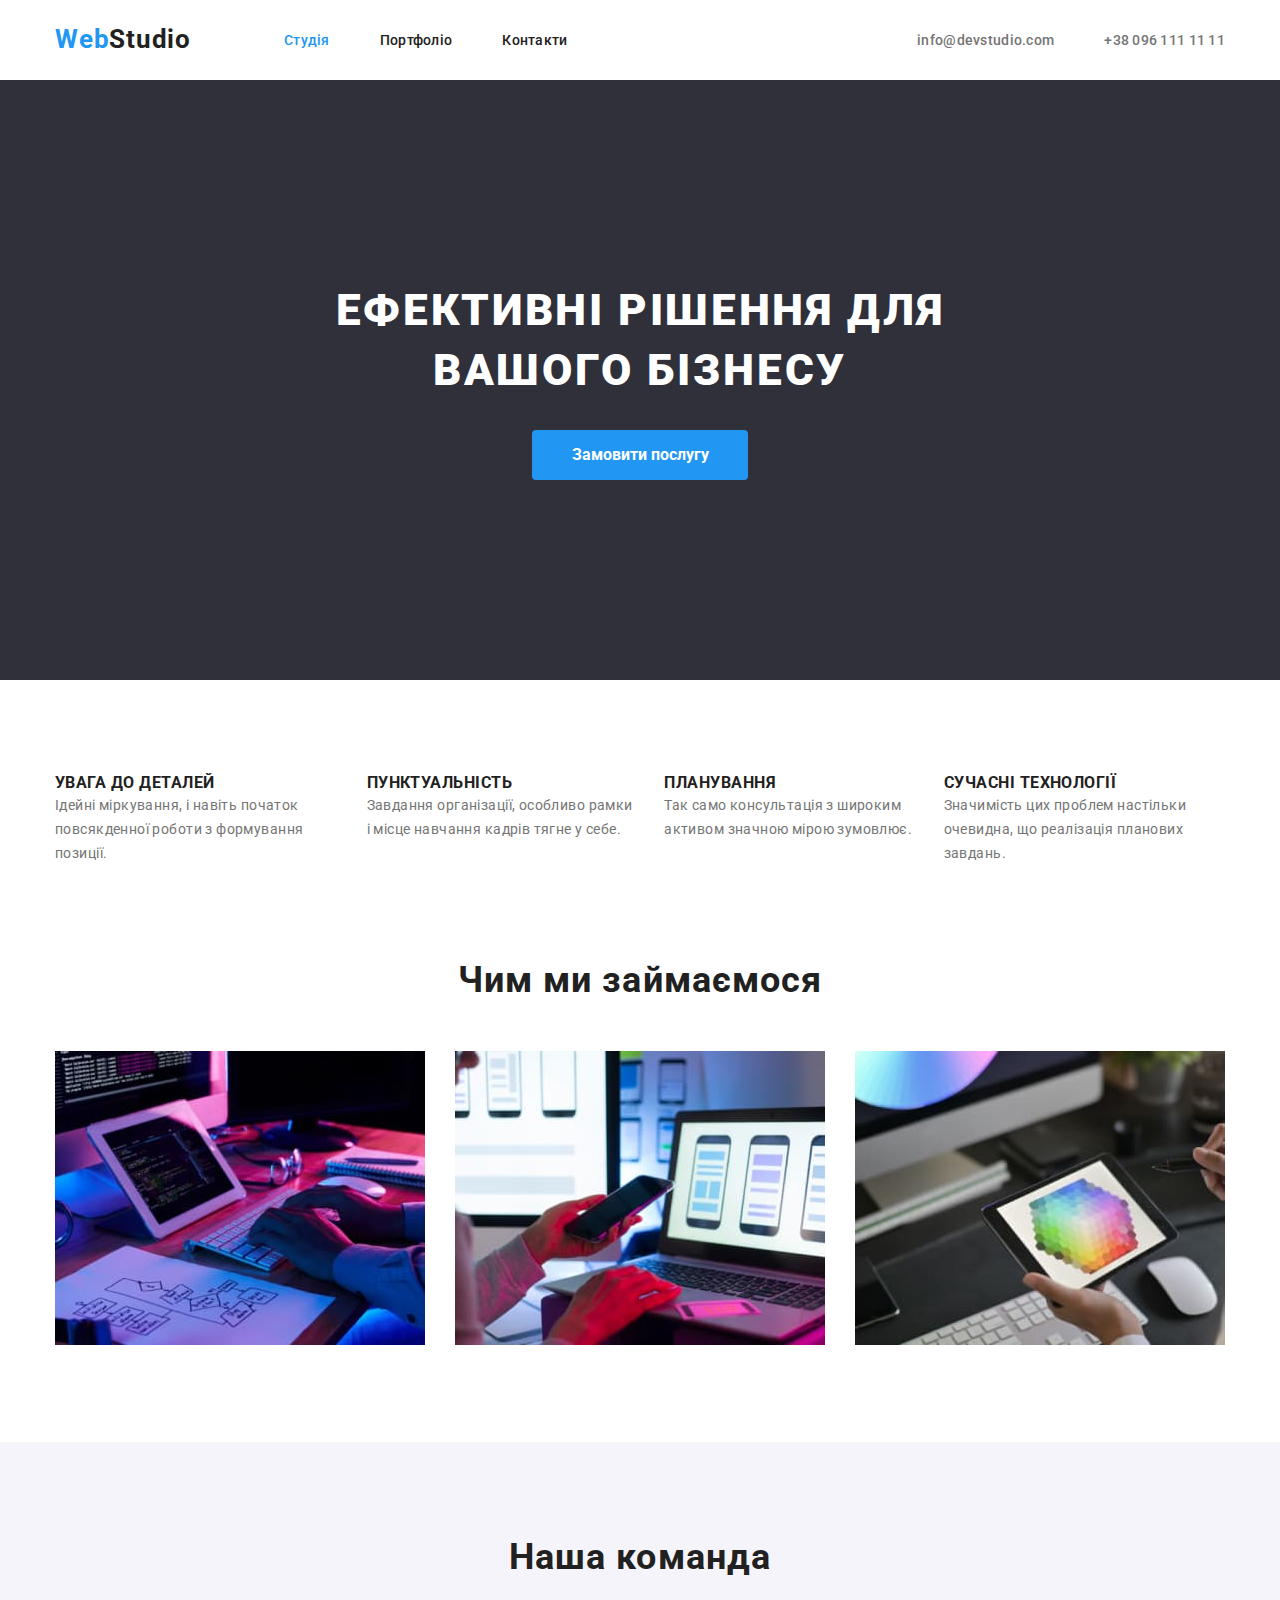
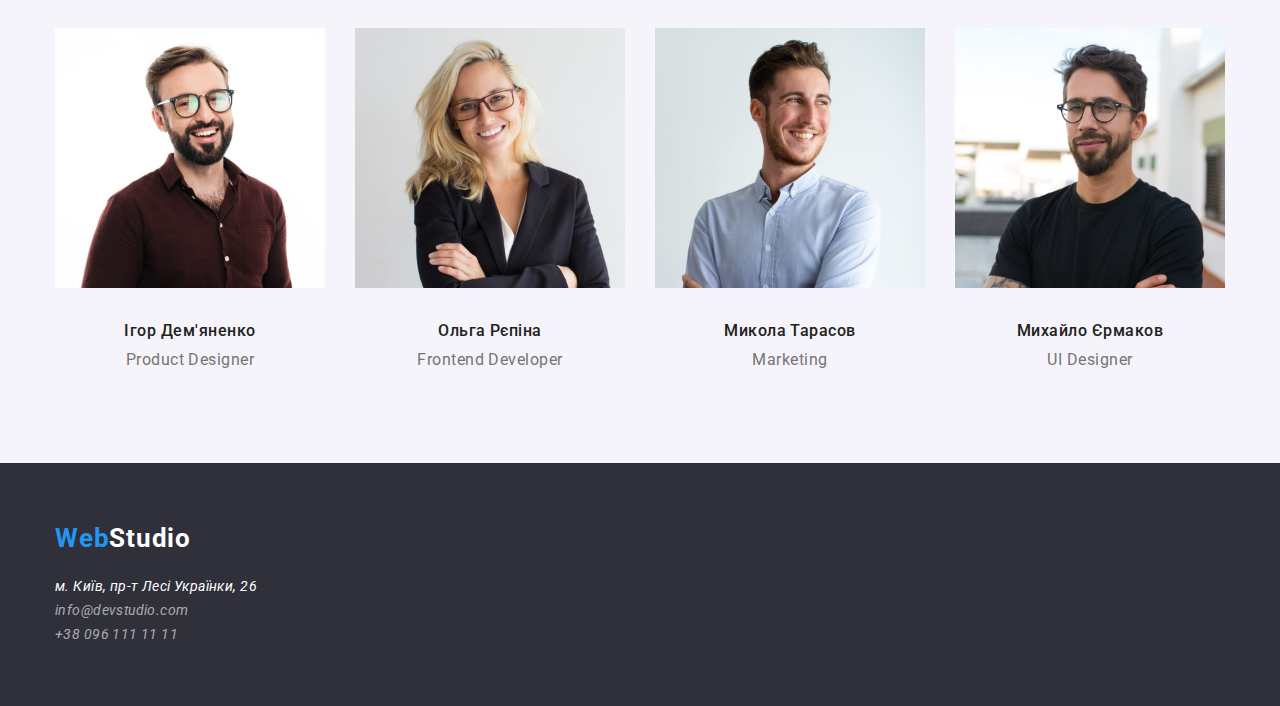
==== commit d632db6a: "changings" ====
--- a/index.html
+++ b/index.html
@@ -75,7 +75,10 @@
 
       <section class="section hero-page">
         <div class="container">
-          <h1 class="hero-title">Ефективні рішення для вашого бізнесу</h1>
+          <h1 class="hero-title"> 
+            <span class="hero-effective-decisions">Ефективні рішення для</span>
+            <span class="hero-your-business">вашого бізнесу</span>
+          </h1>
           <button type="button" class="hero-title-button">
             Замовити послугу
           </button>
--- a/css/styles.css
+++ b/css/styles.css
@@ -187,6 +187,9 @@
 
   padding-top: 106px;
 
+  width: 696px;
+  margin-left: auto;
+  margin-right: auto;
 }
 
 .hero-title-button {
@@ -203,6 +206,8 @@
   
   margin-top: var(--specific-second-position); 
   margin-bottom: 106px;
+  margin-left: auto;
+  margin-right: auto;
   
   border-radius: 4px;
   border: none;
@@ -274,7 +279,6 @@
 .team-page {
   background-color: var(--button-color);
   
-  padding-top: 0px;
   padding-bottom: 0px;
 }
 
@@ -284,6 +288,8 @@
   line-height: calc(42 / 36);
   text-align: center;
   letter-spacing: 0.03em;
+
+  border-color: var(--main-color);
 
   color: var(--black-color);
 }
@@ -391,6 +397,8 @@
 
   padding-bottom: 16px;
 
+  border: 1px
+  var(--border-color)
 }
 
 .portfolio-buttons {
@@ -414,11 +422,15 @@
 .button-all {
   color: var(--main-color);
   background-color: var(--accend-color);
+
+  padding: 6px 25px;
 }
 
 .button {
   color: var(--black-color);
   background-color: var(--button-color);
+
+  padding: 6px 22px;
 }
 
 .portfolio-buttons:hover {
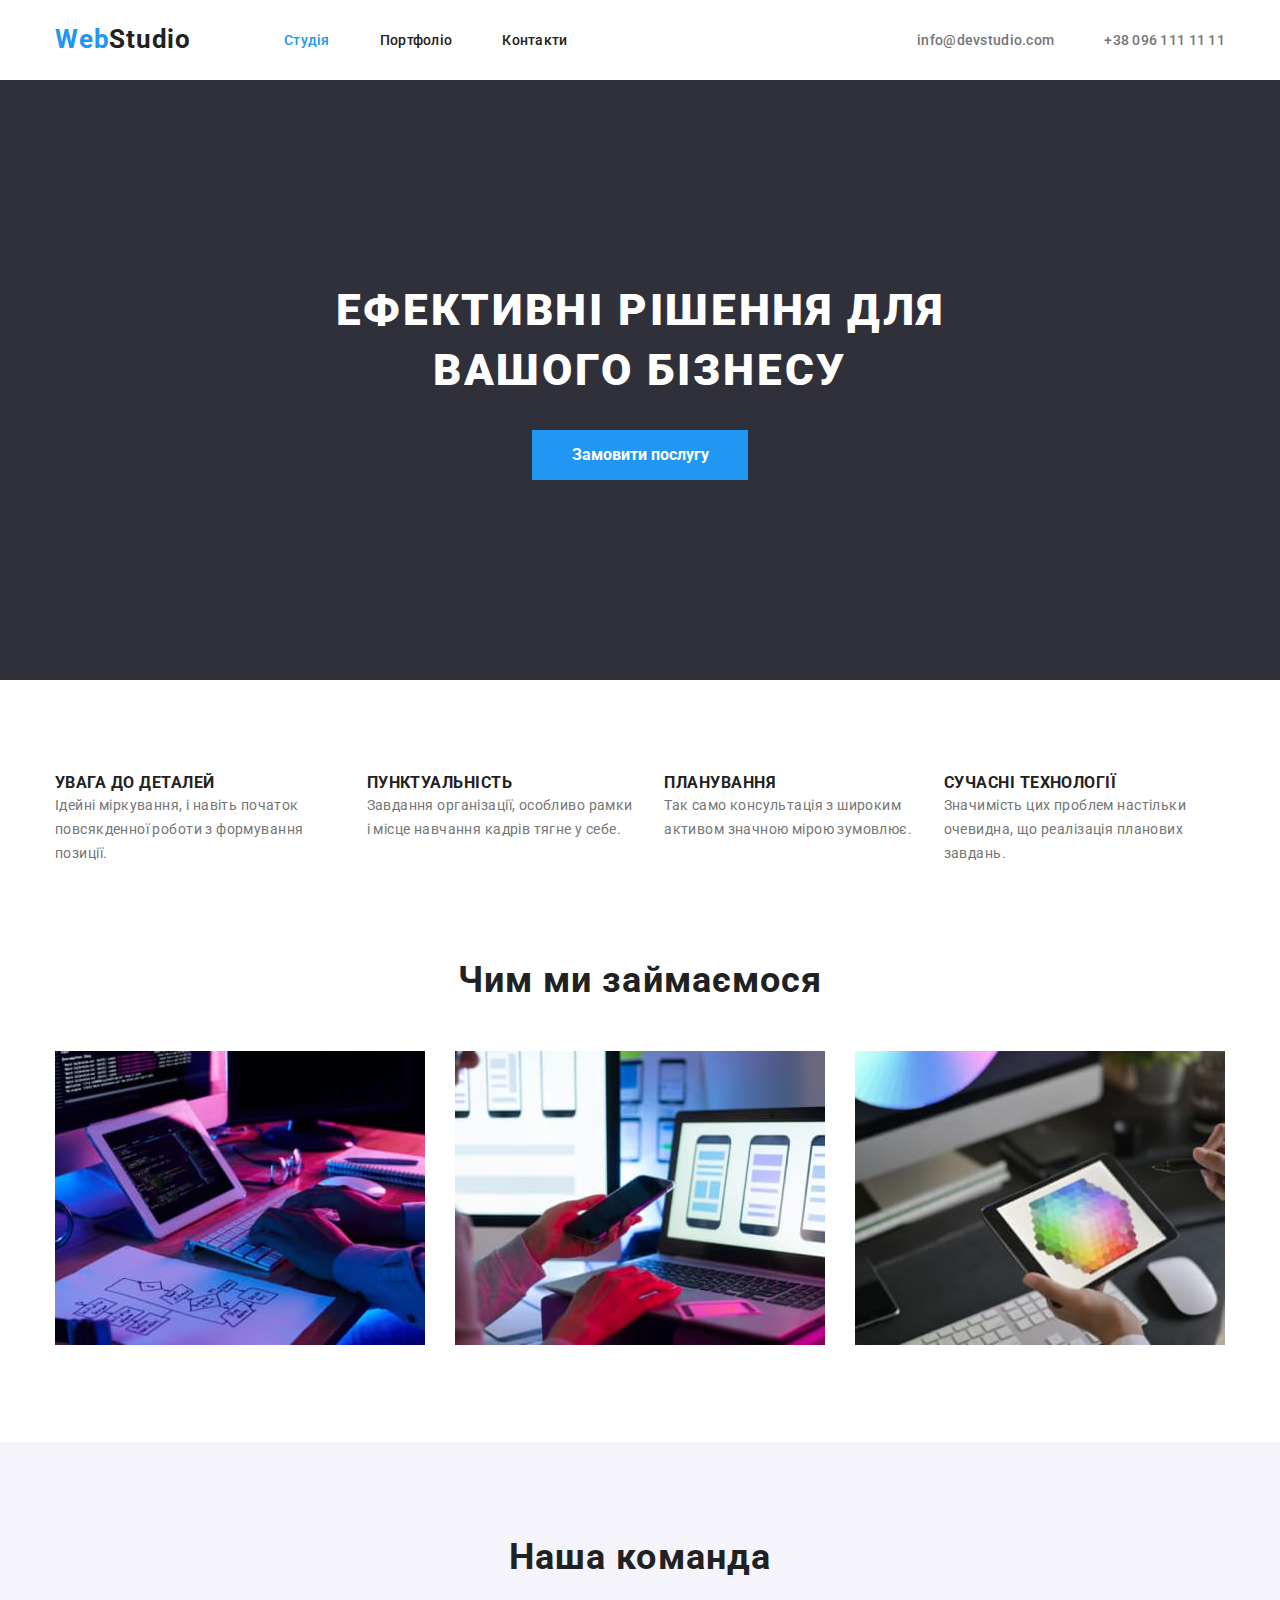
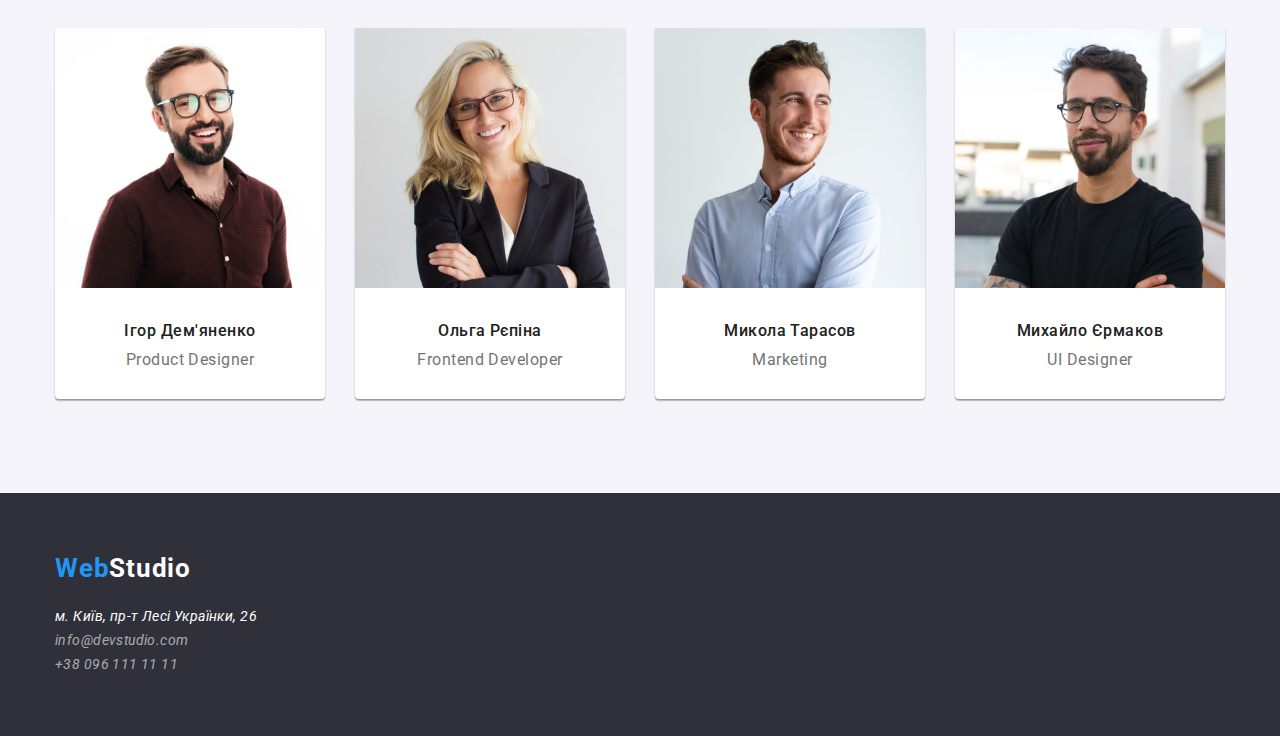
==== commit 0eabafb7: "changings" ====
--- a/index.html
+++ b/index.html
@@ -155,7 +155,7 @@
                 width="270"
                 class="images-team"
               />
-              <h3 class="worker">Ігор Дем'яненко</h3>
+              <h3 class="worker worker-first">Ігор Дем'яненко</h3>
               <p class="position">Product Designer</p>
             </li>
             <li class="item">
@@ -165,7 +165,7 @@
                 width="270"
                 class="images-team"
               />
-              <h3 class="worker">Ольга Рєпіна</h3>
+              <h3 class="worker worker-second">Ольга Рєпіна</h3>
               <p class="position">Frontend Developer</p>
             </li>
             <li class="item">
@@ -175,7 +175,7 @@
                 width="270"
                 class="images-team"
               />
-              <h3 class="worker">Микола Тарасов</h3>
+              <h3 class="worker worker-third">Микола Тарасов</h3>
               <p class="position">Marketing</p>
             </li>
             <li class="item">
@@ -185,7 +185,7 @@
                 width="270"
                 class="images-team"
               />
-              <h3 class="worker">Михайло Єрмаков</h3>
+              <h3 class="worker worker-fourty">Михайло Єрмаков</h3>
               <p class="position">UI Designer</p>
             </li>
           </ul>
--- a/css/styles.css
+++ b/css/styles.css
@@ -1,4 +1,3 @@
-
 :root {
   --main-color: #ffffff;
   --accend-color: #2196f3;
@@ -8,13 +7,13 @@
   --rgba-color: rgba(255, 255, 255, 0.6);
   --button-color: #f5f4fa;
   --button-active: #188ce8;
-  --background-color-second: #F5F5F5;
-  --border-color: #EEEEEE;
+  --background-color-second: #f5f5f5;
+  --border-color: #eeeeee;
+  --portfolio-header-color: #ececec;
 
   --specific-position: 94px;
   --specific-second-position: 30px;
 }
-
 h1,
 h2,
 h3,
@@ -53,9 +52,9 @@
 
 /* Header */
 
-.page-header {
-        background-color: var(--main-color);
-        border-bottom: 1px transparent;
+.portfolio-header {
+  background-color: var(--main-color);
+  border-bottom: 1px solid var(--portfolio-header-color);
 }
 
 .container-header {
@@ -80,7 +79,7 @@
 
 .logo-header {
   display: flex;
-  align-content: center; 
+  align-content: center;
   justify-content: flex-end;
 
   margin-right: 93px;
@@ -107,7 +106,7 @@
 }
 
 .header-nav-list .item {
-margin-right: 50px;
+  margin-right: 50px;
 }
 
 .header-nav-list .item:last-child {
@@ -125,7 +124,6 @@
   padding-top: 32px;
   padding-bottom: 32px;
 }
-
 
 .header-active-link {
   color: var(--accend-color);
@@ -148,7 +146,7 @@
   line-height: calc(16 / 12);
   letter-spacing: 0.02em;
   text-decoration: none;
-  
+
   color: var(--gray-color);
 
   margin-right: 50px;
@@ -198,18 +196,18 @@
   line-height: calc(30 / 16);
   font-family: inherit;
   cursor: pointer;
-  
+
   color: var(--main-color);
   background-color: var(--accend-color);
 
   display: inline-block;
-  
-  margin-top: var(--specific-second-position); 
+
+  margin-top: var(--specific-second-position);
   margin-bottom: 106px;
   margin-left: auto;
   margin-right: auto;
-  
-  border-radius: 4px;
+
+  border-radius: 4px var(--main-color);
   border: none;
   min-width: 216px;
 
@@ -219,7 +217,7 @@
 /* Opportunities */
 
 .opportunities-page .wwd-section {
-  background-color: var(--background-color-second)
+  background-color: var(--background-color-second);
 }
 
 .opportunities-list {
@@ -273,12 +271,11 @@
   margin-left: 30px;
 }
 
-
 /* Team */
 
 .team-page {
   background-color: var(--button-color);
-  
+
   padding-bottom: 0px;
 }
 
@@ -303,11 +300,21 @@
 }
 
 .list-team-images .item {
-  width: calc((100%-30px)/2);
+  width: calc((100%-30px) / 2);
+
+  background-color: var(--main-color);
+  box-shadow: 0px 1px 3px rgba(0, 0, 0, 0.12), 
+  0px 1px 1px rgba(0, 0, 0, 0.14),
+  0px 2px 1px rgba(0, 0, 0, 0.2);
+  border-radius: 0px 0px 4px 4px;
 }
 
 .list-team-images > .item:not(:last-child) {
   margin-right: 30px;
+}
+
+.images-team {
+  border-radius: 0px;
 }
 
 .worker {
@@ -319,7 +326,7 @@
 
   color: var(--black-color);
 
-  padding-top: var(--specific-second-position);
+  margin-top: var(--specific-second-position);
 }
 
 .position {
@@ -331,7 +338,8 @@
 
   color: var(--gray-color);
 
-  padding-top: 10px;
+  margin-top: 10px;
+  margin-bottom: var(--specific-second-position);
 }
 
 /* Footer */
@@ -397,13 +405,12 @@
 
   padding-bottom: 16px;
 
-  border: 1px
-  var(--border-color)
+  border: 1px var(--border-color);
 }
 
 .portfolio-buttons {
-    border-radius: 4px;
-    border: none;
+  border-radius: 4px;
+  border: none;
 }
 
 .button-list .item + .item {
@@ -420,22 +427,22 @@
 }
 
 .button-all {
+  color: var(--black-color);
+  background-color: var(--button-color);
+
+  padding: 6px 25px;
+}
+
+.button {
+  color: var(--black-color);
+  background-color: var(--button-color);
+
+  padding: 6px 22px;
+}
+
+.portfolio-buttons:hover {
   color: var(--main-color);
-  background-color: var(--accend-color);
-
-  padding: 6px 25px;
-}
-
-.button {
-  color: var(--black-color);
-  background-color: var(--button-color);
-
-  padding: 6px 22px;
-}
-
-.portfolio-buttons:hover {
-  color: var(--button-active);
-  background-color: var(--main-color);
+  background-color: var(--button-active);
 }
 
 .portfolio-buttons:focus {
@@ -463,10 +470,11 @@
   margin-right: 30px;
   margin-top: 30px;
 
-  border-bottom: 1px var(--border-color);
-}
-
-.gallery-list>.item:nth-child(3n) {
+  background-color: var(--main-color);
+  border-bottom: 1px solid var(--border-color);
+}
+
+.gallery-list > .item:nth-child(3n) {
   margin-right: 0;
 }
 
@@ -476,10 +484,14 @@
   line-height: calc(36 / 18);
   letter-spacing: 0.06em;
 
+  width: 322px;
+  margin-left: auto;
+  margin-right: auto;
+
   margin-top: 9px;
 }
 
-.gallery-describtion {
+.gallery-description {
   font-weight: 400;
   font-size: 16px;
   line-height: var(--specific-second-position);
@@ -488,7 +500,7 @@
   color: var(--gray-color);
 
   margin-top: 4px;
-}
-
-
-
+  width: 322px;
+  margin-left: auto;
+  margin-right: auto;
+}
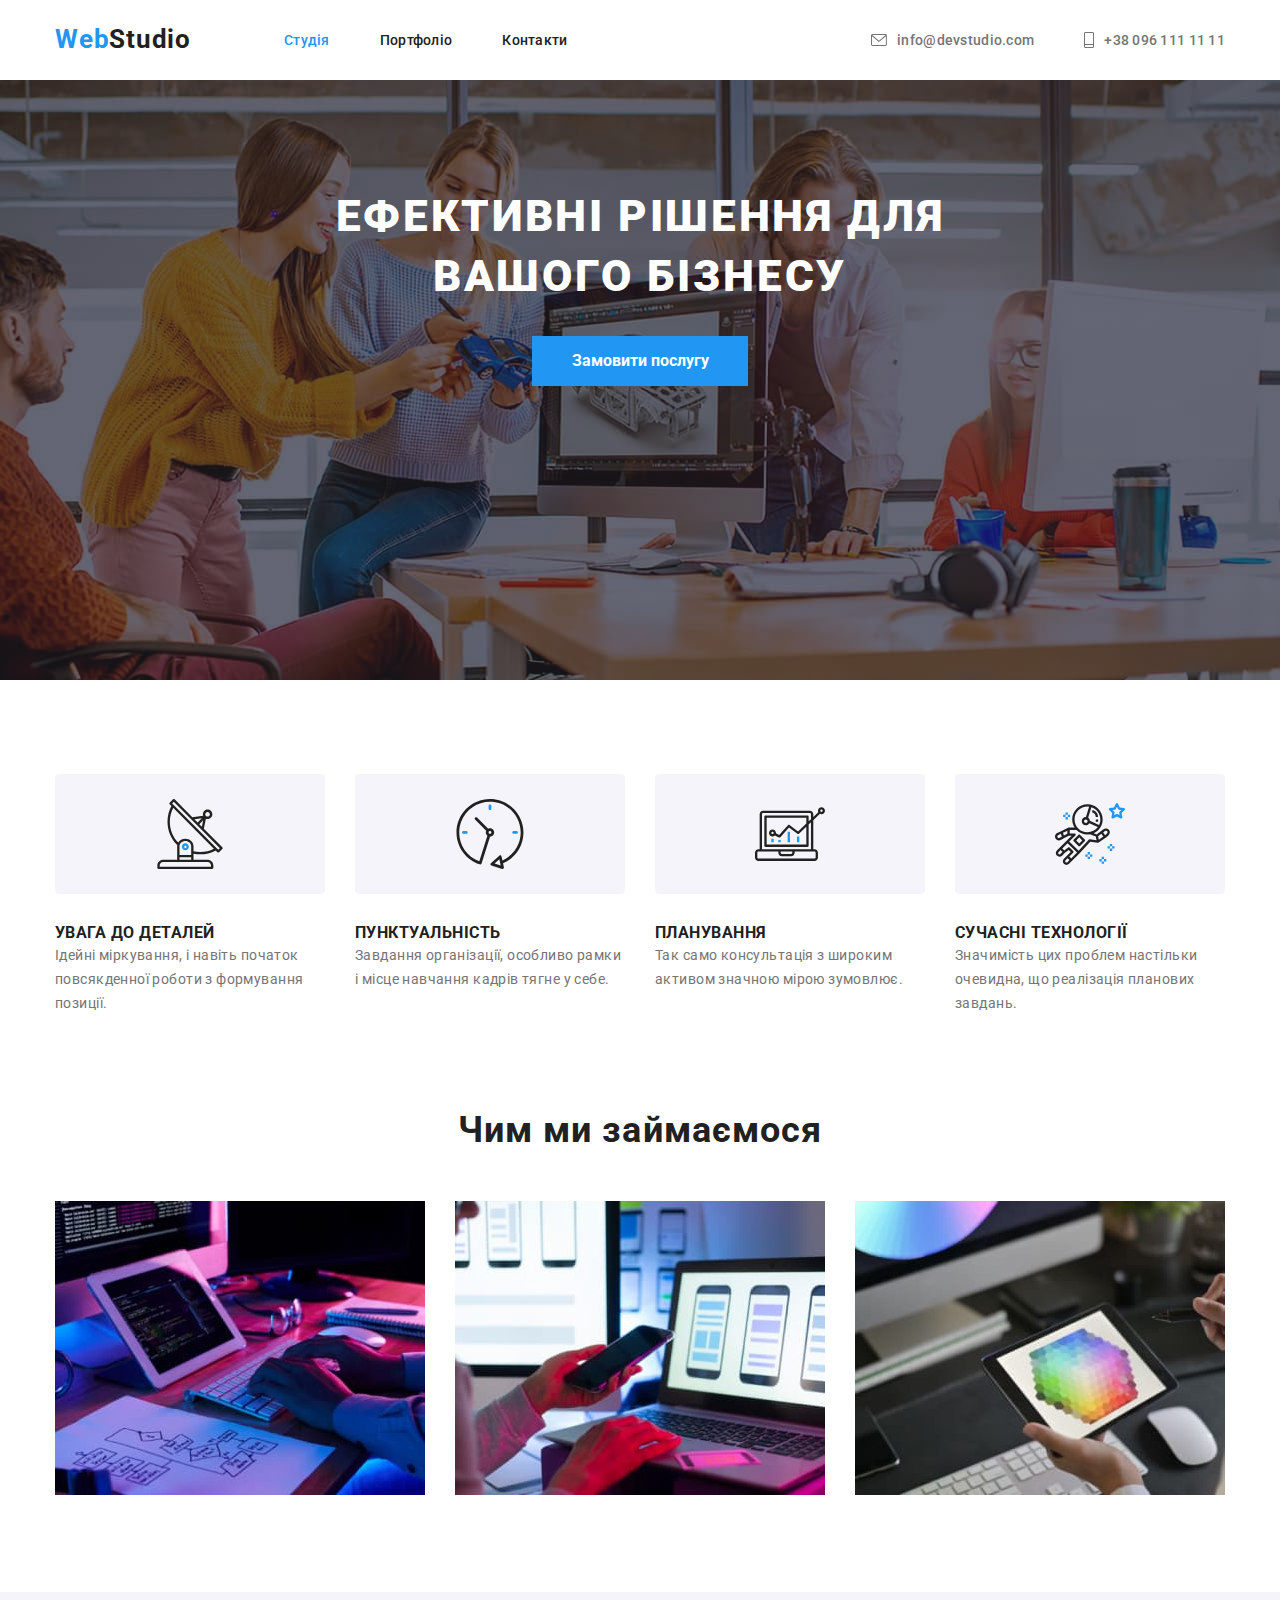
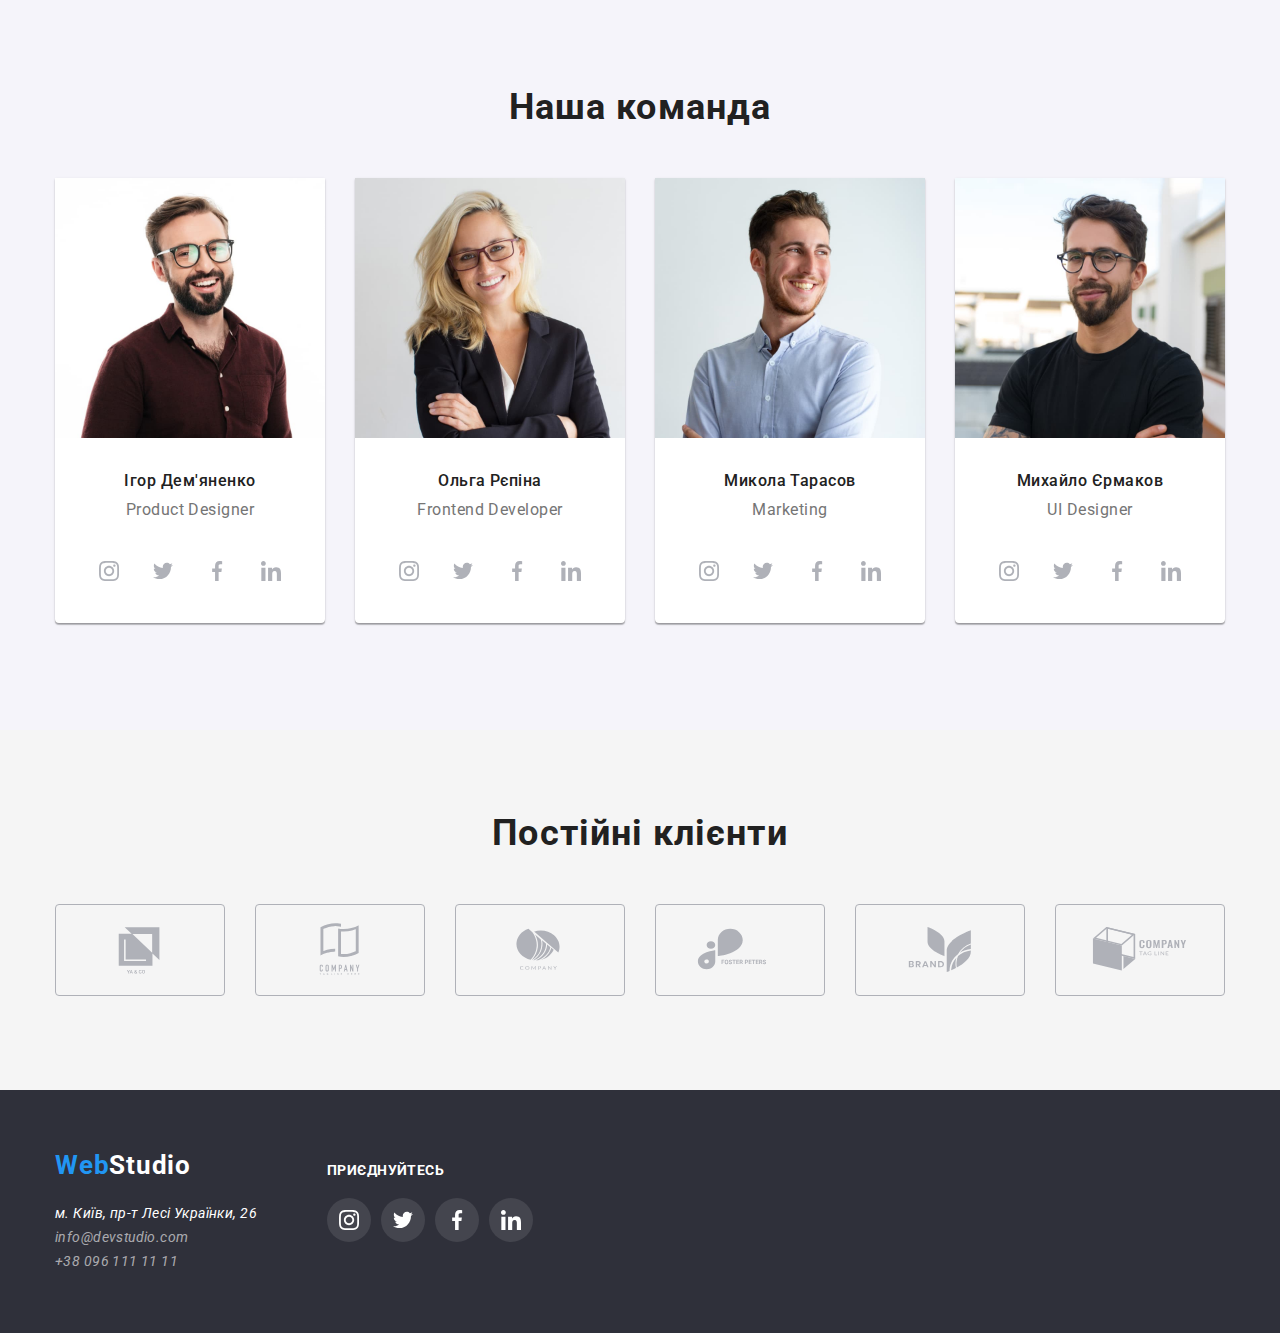
==== commit 98ff4f77: "changings" ====
--- a/index.html
+++ b/index.html
@@ -55,16 +55,28 @@
 
         <ul class="list list-contacts">
           <li class="item">
-            <a
-              href="mailto:info@devstudio.com"
-              class="contacts-mail interactive-element"
-              >info@devstudio.com</a
-            >
+            <div class="mail">
+              <svg class="icon-envelope">
+                <use href="./images/symbol-defs.svg#icon-envelope"></use>
+              </svg>
+              <a
+                href="mailto:info@devstudio.com"
+                class="contacts-mail interactive-element"
+                >info@devstudio.com</a
+              >
+            </div>
           </li>
           <li>
-            <a href="tel:+380961111111" class="contacts-tel interactive-element"
-              >+38 096 111 11 11</a
-            >
+            <div class="tel">
+              <svg class="icon-telephone">
+                <use href="./images/symbol-defs.svg#telephone"></use>
+              </svg>
+              <a
+                href="tel:+380961111111"
+                class="contacts-tel interactive-element"
+                >+38 096 111 11 11</a
+              >
+            </div>
           </li>
         </ul>
       </div>
@@ -74,73 +86,96 @@
       <!-- Hero -->
 
       <section class="section hero-page">
+        <div class="overlay">
+          <div class="container">
+            <h1 class="hero-title">
+              <span class="hero-effective-decisions"
+                >Ефективні рішення для</span
+              >
+              <span class="hero-your-business">вашого бізнесу</span>
+            </h1>
+            <button type="button" class="hero-title-button">
+              Замовити послугу
+            </button>
+          </div>
+        </div>
+      </section>
+
+      <!-- Opportunities -->
+
+      <section class="section opportunities-page">
+        <div class="container opportunities-container">
+          <h2 hidden>Наші пропозиції</h2>
+          <ul class="list opportunities-list">
+            <li class="item item-anthena">
+              <div class="opportunities-bg">
+                <svg class="clock-icon" width="70" height="70">
+                  <use href="./images/symbol-defs.svg#icon-antenna"></use>
+                </svg>
+              </div>
+              <h3 class="opportunities-title">УВАГА ДО ДЕТАЛЕЙ</h3>
+              <p class="opportunities-text">
+                Ідейні міркування, і навіть початок повсякденної роботи з
+                формування позиції.
+              </p>
+            </li>
+            <li class="item item-clock">
+              <div class="opportunities-bg">
+                <svg class="clock-icon" width="70" height="70">
+                  <use href="./images/symbol-defs.svg#icon-clock"></use>
+                </svg>
+              </div>
+              <h3 class="opportunities-title">ПУНКТУАЛЬНІСТЬ</h3>
+              <p class="opportunities-text">
+                Завдання організації, особливо рамки і місце навчання кадрів
+                тягне у себе.
+              </p>
+            </li>
+            <li class="item item-diagram">
+              <div class="opportunities-bg">
+                <svg class="clock-icon" width="70" height="70">
+                  <use href="./images/symbol-defs.svg#icon-diagram"></use>
+                </svg>
+              </div>
+              <h3 class="opportunities-title">ПЛАНУВАННЯ</h3>
+              <p class="opportunities-text">
+                Так само консультація з широким активом значною мірою зумовлює.
+              </p>
+            </li>
+            <li class="item item-astronaut">
+              <div class="opportunities-bg">
+                <svg class="clock-icon" width="70" height="70">
+                  <use href="./images/symbol-defs.svg#icon-astronaut"></use>
+                </svg>
+              </div>
+              <h3 class="opportunities-title">СУЧАСНІ ТЕХНОЛОГІЇ</h3>
+              <p class="opportunities-text">
+                Значимість цих проблем настільки очевидна, що реалізація
+                планових завдань.
+              </p>
+            </li>
+          </ul>
+        </div>
+      </section>
+
+      <!-- What we do?-->
+
+      <section class="section wwd-section">
         <div class="container">
-          <h1 class="hero-title"> 
-            <span class="hero-effective-decisions">Ефективні рішення для</span>
-            <span class="hero-your-business">вашого бізнесу</span>
-          </h1>
-          <button type="button" class="hero-title-button">
-            Замовити послугу
-          </button>
+          <h2 class="what-we-do">Чим ми займаємося</h2>
+          <ul class="list wwd-photo-list">
+            <li class="item">
+              <img src="./images/image1.jpg" alt="computer" width="370" />
+            </li>
+            <li class="item">
+              <img src="./images/images2.jpg" alt="mobile" width="370" />
+            </li>
+            <li class="item">
+              <img src="./images/image3.jpg" alt="tablet" width="370" />
+            </li>
+          </ul>
         </div>
       </section>
-
-      <!-- Opportunities -->
-
-        <section class="section opportunities-page">
-          <div class="container opportunities-container">
-            <h2 hidden>Наші пропозиції</h2>
-            <ul class="list opportunities-list">
-              <li class="item">
-                <h3 class="opportunities-title">УВАГА ДО ДЕТАЛЕЙ</h3>
-                <p class="opportunities-text">
-                  Ідейні міркування, і навіть початок повсякденної роботи з
-                  формування позиції.
-                </p>
-              </li>
-              <li class="item">
-                <h3 class="opportunities-title">ПУНКТУАЛЬНІСТЬ</h3>
-                <p class="opportunities-text">
-                  Завдання організації, особливо рамки і місце навчання кадрів
-                  тягне у себе.
-                </p>
-              </li>
-              <li class="item">
-                <h3 class="opportunities-title">ПЛАНУВАННЯ</h3>
-                <p class="opportunities-text">
-                  Так само консультація з широким активом значною мірою
-                  зумовлює.
-                </p>
-              </li>
-              <li class="item">
-                <h3 class="opportunities-title">СУЧАСНІ ТЕХНОЛОГІЇ</h3>
-                <p class="opportunities-text">
-                  Значимість цих проблем настільки очевидна, що реалізація
-                  планових завдань.
-                </p>
-              </li>
-            </ul>
-          </div>
-        </section>
-
-        <!-- What we do?-->
-
-        <section class="section wwd-section">
-          <div class="container">
-            <h2 class="what-we-do">Чим ми займаємося</h2>
-            <ul class="list wwd-photo-list">
-              <li class="item">
-                <img src="./images/image1.jpg" alt="computer" width="370" />
-              </li>
-              <li class="item">
-                <img src="./images/images2.jpg" alt="mobile" width="370" />
-              </li>
-              <li class="item">
-                <img src="./images/image3.jpg" alt="tablet" width="370" />
-              </li>
-            </ul>
-          </div>
-        </section>
 
       <!-- Team -->
 
@@ -155,8 +190,39 @@
                 width="270"
                 class="images-team"
               />
-              <h3 class="worker worker-first">Ігор Дем'яненко</h3>
+              <h3 class="worker">Ігор Дем'яненко</h3>
               <p class="position">Product Designer</p>
+
+              <ul class="social-list list">
+                <li class="social-item">
+                  <a href="" class="social-link">
+                    <svg class="icon instagram-icon">
+                      <use href="./images/symbol-defs.svg#instagram"></use>
+                    </svg>
+                  </a>
+                </li>
+                <li class="social-item">
+                  <a href="" class="social-link">
+                    <svg class="icon twitter">
+                      <use href="./images/symbol-defs.svg#twitter"></use>
+                    </svg>
+                  </a>
+                </li>
+                <li class="social-item">
+                  <a href="" class="social-link">
+                    <svg class="icon facebook" width="20" height="20">
+                      <use href="./images/symbol-defs.svg#facebook"></use>
+                    </svg>
+                  </a>
+                </li>
+                <li class="social-item">
+                  <a href="" class="social-link">
+                    <svg class="icon linkendin">
+                      <use href="./images/symbol-defs.svg#linkedin"></use>
+                    </svg>
+                  </a>
+                </li>
+              </ul>
             </li>
             <li class="item">
               <img
@@ -165,8 +231,38 @@
                 width="270"
                 class="images-team"
               />
-              <h3 class="worker worker-second">Ольга Рєпіна</h3>
-              <p class="position">Frontend Developer</p>
+              <h3 class="worker">Ольга Рєпіна</h3>
+              <p class="position position-second">Frontend Developer</p>
+              <ul class="social-list list">
+                <li class="social-item">
+                  <a href="" class="social-link">
+                    <svg class="icon instagram-icon">
+                      <use href="./images/symbol-defs.svg#instagram"></use>
+                    </svg>
+                  </a>
+                </li>
+                <li class="social-item">
+                  <a href="" class="social-link">
+                    <svg class="icon twitter">
+                      <use href="./images/symbol-defs.svg#twitter"></use>
+                    </svg>
+                  </a>
+                </li>
+                <li class="social-item">
+                  <a href="" class="social-link">
+                    <svg class="icon facebook" width="20" height="20">
+                      <use href="./images/symbol-defs.svg#facebook"></use>
+                    </svg>
+                  </a>
+                </li>
+                <li class="social-item">
+                  <a href="" class="social-link">
+                    <svg class="icon linkendin">
+                      <use href="./images/symbol-defs.svg#linkedin"></use>
+                    </svg>
+                  </a>
+                </li>
+              </ul>
             </li>
             <li class="item">
               <img
@@ -175,8 +271,38 @@
                 width="270"
                 class="images-team"
               />
-              <h3 class="worker worker-third">Микола Тарасов</h3>
+              <h3 class="worker">Микола Тарасов</h3>
               <p class="position">Marketing</p>
+              <ul class="social-list list">
+                <li class="social-item">
+                  <a href="" class="social-link">
+                    <svg class="icon instagram-icon">
+                      <use href="./images/symbol-defs.svg#instagram"></use>
+                    </svg>
+                  </a>
+                </li>
+                <li class="social-item">
+                  <a href="" class="social-link">
+                    <svg class="icon twitter">
+                      <use href="./images/symbol-defs.svg#twitter"></use>
+                    </svg>
+                  </a>
+                </li>
+                <li class="social-item">
+                  <a href="" class="social-link">
+                    <svg class="icon facebook" width="20" height="20">
+                      <use href="./images/symbol-defs.svg#facebook"></use>
+                    </svg>
+                  </a>
+                </li>
+                <li class="social-item">
+                  <a href="" class="social-link">
+                    <svg class="icon linkendin">
+                      <use href="./images/symbol-defs.svg#linkedin"></use>
+                    </svg>
+                  </a>
+                </li>
+              </ul>
             </li>
             <li class="item">
               <img
@@ -185,8 +311,91 @@
                 width="270"
                 class="images-team"
               />
-              <h3 class="worker worker-fourty">Михайло Єрмаков</h3>
+              <h3 class="worker">Михайло Єрмаков</h3>
               <p class="position">UI Designer</p>
+              <ul class="social-list list">
+                <li class="social-item">
+                  <a href="" class="social-link">
+                    <svg class="icon instagram-icon">
+                      <use href="./images/symbol-defs.svg#instagram"></use>
+                    </svg>
+                  </a>
+                </li>
+                <li class="social-item">
+                  <a href="" class="social-link">
+                    <svg class="icon twitter">
+                      <use href="./images/symbol-defs.svg#twitter"></use>
+                    </svg>
+                  </a>
+                </li>
+                <li class="social-item">
+                  <a href="" class="social-link">
+                    <svg class="icon facebook" width="20" height="20">
+                      <use href="./images/symbol-defs.svg#facebook"></use>
+                    </svg>
+                  </a>
+                </li>
+                <li class="social-item">
+                  <a href="" class="social-link">
+                    <svg class="icon linkendin">
+                      <use href="./images/symbol-defs.svg#linkedin"></use>
+                    </svg>
+                  </a>
+                </li>
+              </ul>
+            </li>
+          </ul>
+        </div>
+      </section>
+
+      <!-- Permanent clients -->
+
+      <section class="permanent-clients section">
+        <div class="container client-container">
+          <h2 class="permanent-clients-title">Постійні клієнти</h2>
+          <ul class="clients-list list">
+            <li class="item-clients">
+              <a href="" class="clients-link link">
+                <svg class="icon-clients">
+                  <use href="./images/symbol-defs.svg#logo-1"></use>
+                </svg>
+              </a>
+            </li>
+            <li class="item-clients">
+              <a href="" class="clients-link link">
+                <svg class="icon-clients">
+                  <use href="./images/symbol-defs.svg#logo-2"></use>
+                </svg>
+              </a>
+            </li>
+            <li class="item-clients">
+              <a href="" class="clients-link link">
+                <svg class="icon-clients">
+                  <use href="./images/symbol-defs.svg#logo-3"></use>
+                </svg>
+              </a>
+            </li>
+            <li class="item-clients">
+              <a href="" class="clients-link link">
+                <svg class="icon-clients">
+                  <use href="./images/symbol-defs.svg#logo-4"></use>
+                </svg>
+              </a>
+            </li>
+            <li class="item-clients">
+              <a href="" class="clients-link link">
+                <svg class="icon-clients">
+                  <use href="./images/symbol-defs.svg#logo-5"></use>
+                </svg>
+              </a>
+            </li>
+
+            <li class="item-clients">
+              <a href="" class="clients-link link">
+                <svg class="icon-clients">
+                  <use href="./images/symbol-defs.svg#logo-6"></use>
+                </svg>
+              </a>
             </li>
           </ul>
         </div>
@@ -196,44 +405,79 @@
     <!-- Footer -->
 
     <footer class="footer">
-      <div class="container">
-        <!-- Logo2 -->
-
-        <a href="/" class="interactive-element logo logo-footer">
-          <span class="logo-web">Web</span
-          ><span class="logo-studio-footer">Studio</span></a
-        >
-
-        <!-- Address -->
-
-        <address class="address-content">
-          <ul class="list">
-            <li class="footer-first-li">
-              <a
-                href="https://goo.gl/maps/HX44u6QqczXMJnG8A"
-                target="_blank"
-                rel="noopener norefferer nofollow"
-                class="interactive-element address link"
-              >
-                м. Київ, пр-т Лесі Українки, 26
-              </a>
-            </li>
-            <li class="footer-second-li">
-              <a
-                href="emailto:info@devstudio.com"
-                class="footer-mail interactive-element address link"
-                >info@devstudio.com</a
-              >
-            </li>
-            <li class="footer-third-li">
-              <a
-                href="tel:+380961111111"
-                class="footer-tel interactive-element address link"
-                >+38 096 111 11 11</a
-              >
-            </li>
-          </ul>
-        </address>
+      <div class="container footer-page">
+        <div class="logo-address">
+          <!-- Logo2 -->
+
+          <a href="/" class="interactive-element logo logo-footer">
+            <span class="logo-web">Web</span
+            ><span class="logo-studio-footer">Studio</span></a
+          >
+
+          <!-- Address -->
+
+          <address class="address-content">
+            <ul class="list address-list">
+              <li class="footer-first-li">
+                <a
+                  href="https://goo.gl/maps/HX44u6QqczXMJnG8A"
+                  target="_blank"
+                  rel="noopener norefferer nofollow"
+                  class="interactive-element address link"
+                >
+                  м. Київ, пр-т Лесі Українки, 26
+                </a>
+              </li>
+              <li class="footer-second-li">
+                <a
+                  href="emailto:info@devstudio.com"
+                  class="footer-mail interactive-element address link"
+                  >info@devstudio.com</a
+                >
+              </li>
+              <li class="footer-third-li">
+                <a
+                  href="tel:+380961111111"
+                  class="footer-tel interactive-element address link"
+                  >+38 096 111 11 11</a
+                >
+              </li>
+            </ul>
+          </address>
+        </div>
+        <div class="block-join">
+          <p class="title-join">Приєднуйтесь</p>
+          <ul class="list list-join">
+            <li class="item-join">
+              <a href="/" class="link-join link">
+                <svg class="instagram icon-join" width="20" height="20">
+                  <use href="./images/symbol-defs.svg#instagram"></use>
+                </svg>
+              </a>
+            </li>
+            <li class="item-join">
+              <a href="/" class="link-join link">
+                <svg class="instagram icon-join" width="20" height="20">
+                  <use href="./images/symbol-defs.svg#twitter"></use>
+                </svg>
+              </a>
+            </li>
+            <li class="item-join">
+              <a href="/" class="link-join link">
+                <svg class="instagram icon-join" width="20" height="20">
+                  <use href="./images/symbol-defs.svg#facebook"></use>
+                </svg>
+              </a>
+            </li>
+            <li class="item-join">
+              <a href="/" class="link-join link">
+                <svg class="instagram icon-join" width="20" height="20">
+                  <use href="./images/symbol-defs.svg#linkedin"></use>
+                </svg>
+              </a>
+            </li>
+          </ul>
+        </div>
       </div>
     </footer>
   </body>
--- a/css/styles.css
+++ b/css/styles.css
@@ -10,6 +10,7 @@
   --background-color-second: #f5f5f5;
   --border-color: #eeeeee;
   --portfolio-header-color: #ececec;
+  --block-color: #AFB1B8;
 
   --specific-position: 94px;
   --specific-second-position: 30px;
@@ -50,6 +51,11 @@
   text-decoration: none;
 }
 
+.section {
+  padding-top: var(--specific-position);
+  padding-bottom: var(--specific-position);
+}
+
 /* Header */
 
 .portfolio-header {
@@ -139,6 +145,27 @@
 
 .list-contacts .item + .item {
   margin-left: 50px;
+}
+
+.mail {
+  display: flex;
+  align-items: center;
+}
+
+.icon-envelope {
+  width: 16px;
+  height: 12px;
+  margin-right: 10px;
+
+  fill: var(--gray-color)
+}
+
+.icon-envelope:hover {
+ fill: var(--accend-color);
+}
+
+.icon-envelope:focus {
+ fill: var(--accend-color);
 }
 
 .contacts-mail {
@@ -152,6 +179,28 @@
   margin-right: 50px;
 }
 
+.tel {
+  display: flex;
+  align-items: center;
+}
+
+.icon-telephone {
+  width: 10px;
+  height: 16px;
+
+  margin-right: 10px;
+
+  fill: var(--gray-color)
+}
+
+.icon-telephone:hover {
+  fill: var(--accend-color);
+}
+
+.icon-telephone:focus {
+  fill: var(--accend-color);
+}
+
 .contacts-tel {
   font-weight: 500;
   line-height: calc(16 / 12);
@@ -163,14 +212,28 @@
 
 /* Hero */
 
-.section {
-  padding-top: var(--specific-position);
-  padding-bottom: var(--specific-position);
-}
-
 .hero-page {
   background-color: var(--darkgray-color);
   text-align: center;
+  
+  padding-top: 0px;
+  padding-bottom: 0px;
+}
+
+.overlay {
+  max-width: 1600px;
+  min-height: 600px;
+  margin-left: auto;
+  margin-right: auto;
+
+  background:(rgba(47, 48, 58, 0.4));
+  background-image: 
+  linear-gradient(rgba(47, 48, 58, 0.4),
+   rgba(47, 48, 58, 0.4)), 
+  url(../images/hero-overlay.jpg);
+  background-repeat: no-repeat;
+  background-size: cover;
+  background-position: center;
 }
 
 .hero-title {
@@ -224,6 +287,23 @@
   display: flex;
 }
 
+.opportunities-bg {
+  display: flex;
+  content: "";
+
+  justify-content: center;
+  align-items: center;
+
+  background-color: #F5F4FA;
+  
+  width: 270px;
+  height: 120px;
+  margin-bottom: 30px;
+
+  border: none;
+  border-radius: 4px;
+}
+
 .opportunities-list .item + .item {
   margin-left: 30px;
 }
@@ -293,7 +373,7 @@
 
 .list-team-images {
   padding-top: 50px;
-  padding-bottom: var(--specific-position);
+  padding-bottom: 107px;
 
   display: flex;
   justify-content: space-between;
@@ -342,6 +422,125 @@
   margin-bottom: var(--specific-second-position);
 }
 
+.social-list {
+  display: flex;
+  justify-content: center;
+  align-items: center;
+
+  padding-left: 32px;
+  padding-right: 32px;
+  padding-bottom: 30px;
+}
+
+
+.social-list > .social-item + .social-item {
+margin-left: 10px;
+}
+
+.social-link {
+  display: flex;
+  justify-content: center;
+  align-items: center;
+  
+  width: 44px;
+  height: 44px;
+
+  background-color: var(--main-color);
+
+  border: none;
+  border-radius: 50%;
+}
+
+.icon {
+  width: 20px;
+  height: 20px;
+
+  fill: #AFB1B8;
+}
+
+.instagram-icon {
+  fill: #AFB1B8;
+}
+
+.social-link:hover {
+  background-color: var(--accend-color);
+}
+
+.icon:hover {
+ fill: var(--main-color);
+}
+
+.instagram-icon:hover {
+  fill: var(--main-color);
+}
+
+ /* <!-- Permanent clients --> */
+
+ .permanent-clients {
+  background-color: var(--background-color-second);
+  padding-top: 0px;
+}
+
+ .permanent-clients-title {
+font-weight: 700;
+font-size: 36px;
+line-height: 42px;
+text-align: center;
+letter-spacing: 0.03em;
+
+color: var(--black-color);
+
+padding-top: 82px;
+}
+
+.clients-list {
+  display: flex;
+
+  margin-top: 50px;
+  justify-content: center;
+}
+
+.clients-link {
+  display: flex;
+  justify-content: center;
+  align-items: center;
+  
+  width: 170px;
+  height: 92px;
+
+  background-color: var(--background-color-second);
+  
+  border: 1px solid var(--block-color);
+  border-radius: 4px;
+}
+
+.clients-link:hover {
+ border: 1px solid rgba(33, 150, 243, 1);
+}
+
+.clients-link:focus {
+ border: 1px solid rgba(33, 150, 243, 1);
+}
+
+.icon-clients {
+  width: 106px;
+  height: 60px;
+
+  fill: #AFB1B8;
+}
+
+.icon-clients:hover {
+ fill: var(--accend-color);
+}
+
+.icon-clients:focus {
+ fill: var(--accend-color);
+}
+
+.clients-list > .item-clients + .item-clients {
+  margin-left: 30px;
+}
+
 /* Footer */
 
 .footer {
@@ -350,6 +549,10 @@
   padding-bottom: 60px;
 }
 
+.footer-page {
+  display: flex;
+}
+
 .logo-studio-footer {
   color: var(--main-color);
 }
@@ -374,6 +577,76 @@
   color: var(--rgba-color);
   margin-top: 9px;
 }
+
+.block-join {
+  width: 206px;
+  height: 80px;
+  
+  padding-top: 12px;
+  margin-left: 70px;
+  padding-bottom: 40px;
+
+}
+
+.title-join {
+font-weight: 700;
+font-size: 14px;
+line-height: 16px;
+letter-spacing: 0.03em;
+text-transform: uppercase;
+
+color: var(--main-color);
+}
+
+.list-join {
+  display: flex;
+  list-style: none;
+  
+  margin-top: 20px;
+}
+
+.list-join > .item-join + .item-join {
+margin-left: 10px;
+}
+
+.link-join {
+  display: flex;
+  align-items: center;
+  justify-content: center;
+
+  width: 44px;
+  height: 44px;
+
+  border: none;
+  border-radius: 50%;
+
+  background-color: rgba(255, 255, 255, 0.1);
+}
+
+.link-join:hover {
+ background-color: var(--accend-color);
+}
+
+.link-join:focus {
+ background-color: var(--accend-color);
+}
+
+.icon-join {  
+  fill: var(--main-color);
+}
+
+.icon-join:hover {
+  fill: var(--main-color);
+}
+
+.icon-join:focus {
+  fill: var(--main-color);
+}
+
+
+
+
+
 
 /* All interactive elements */
 
@@ -443,11 +716,15 @@
 .portfolio-buttons:hover {
   color: var(--main-color);
   background-color: var(--button-active);
+  box-shadow: 0px 3px 1px rgba(0, 0, 0, 0.1), 0px 1px 2px rgba(0, 0, 0, 0.08), 0px 2px 2px rgba(0, 0, 0, 0.12);
+  border-radius: 4px;
 }
 
 .portfolio-buttons:focus {
   background-color: var(--main-color);
   color: var(--button-active);
+  box-shadow: 0px 3px 1px rgba(0, 0, 0, 0.1), 0px 1px 2px rgba(0, 0, 0, 0.08), 0px 2px 2px rgba(0, 0, 0, 0.12);
+  border-radius: 4px;
 }
 
 /* Photos */
@@ -471,11 +748,23 @@
   margin-top: 30px;
 
   background-color: var(--main-color);
-  border-bottom: 1px solid var(--border-color);
+  border: 1px solid #eeeeee;
 }
 
 .gallery-list > .item:nth-child(3n) {
   margin-right: 0;
+}
+
+.gallery-list > .item:hover {
+ box-shadow: 0px 1px 1px rgba(0, 0, 0, 0.12), 
+ 0px 4px 4px rgba(0, 0, 0, 0.06), 
+ 1px 4px 6px rgba(0, 0, 0, 0.16);
+}
+
+.gallery-list > .item:focus {
+ box-shadow: 0px 1px 1px rgba(0, 0, 0, 0.12), 
+ 0px 4px 4px rgba(0, 0, 0, 0.06), 
+ 1px 4px 6px rgba(0, 0, 0, 0.16);
 }
 
 .gallery-name {
